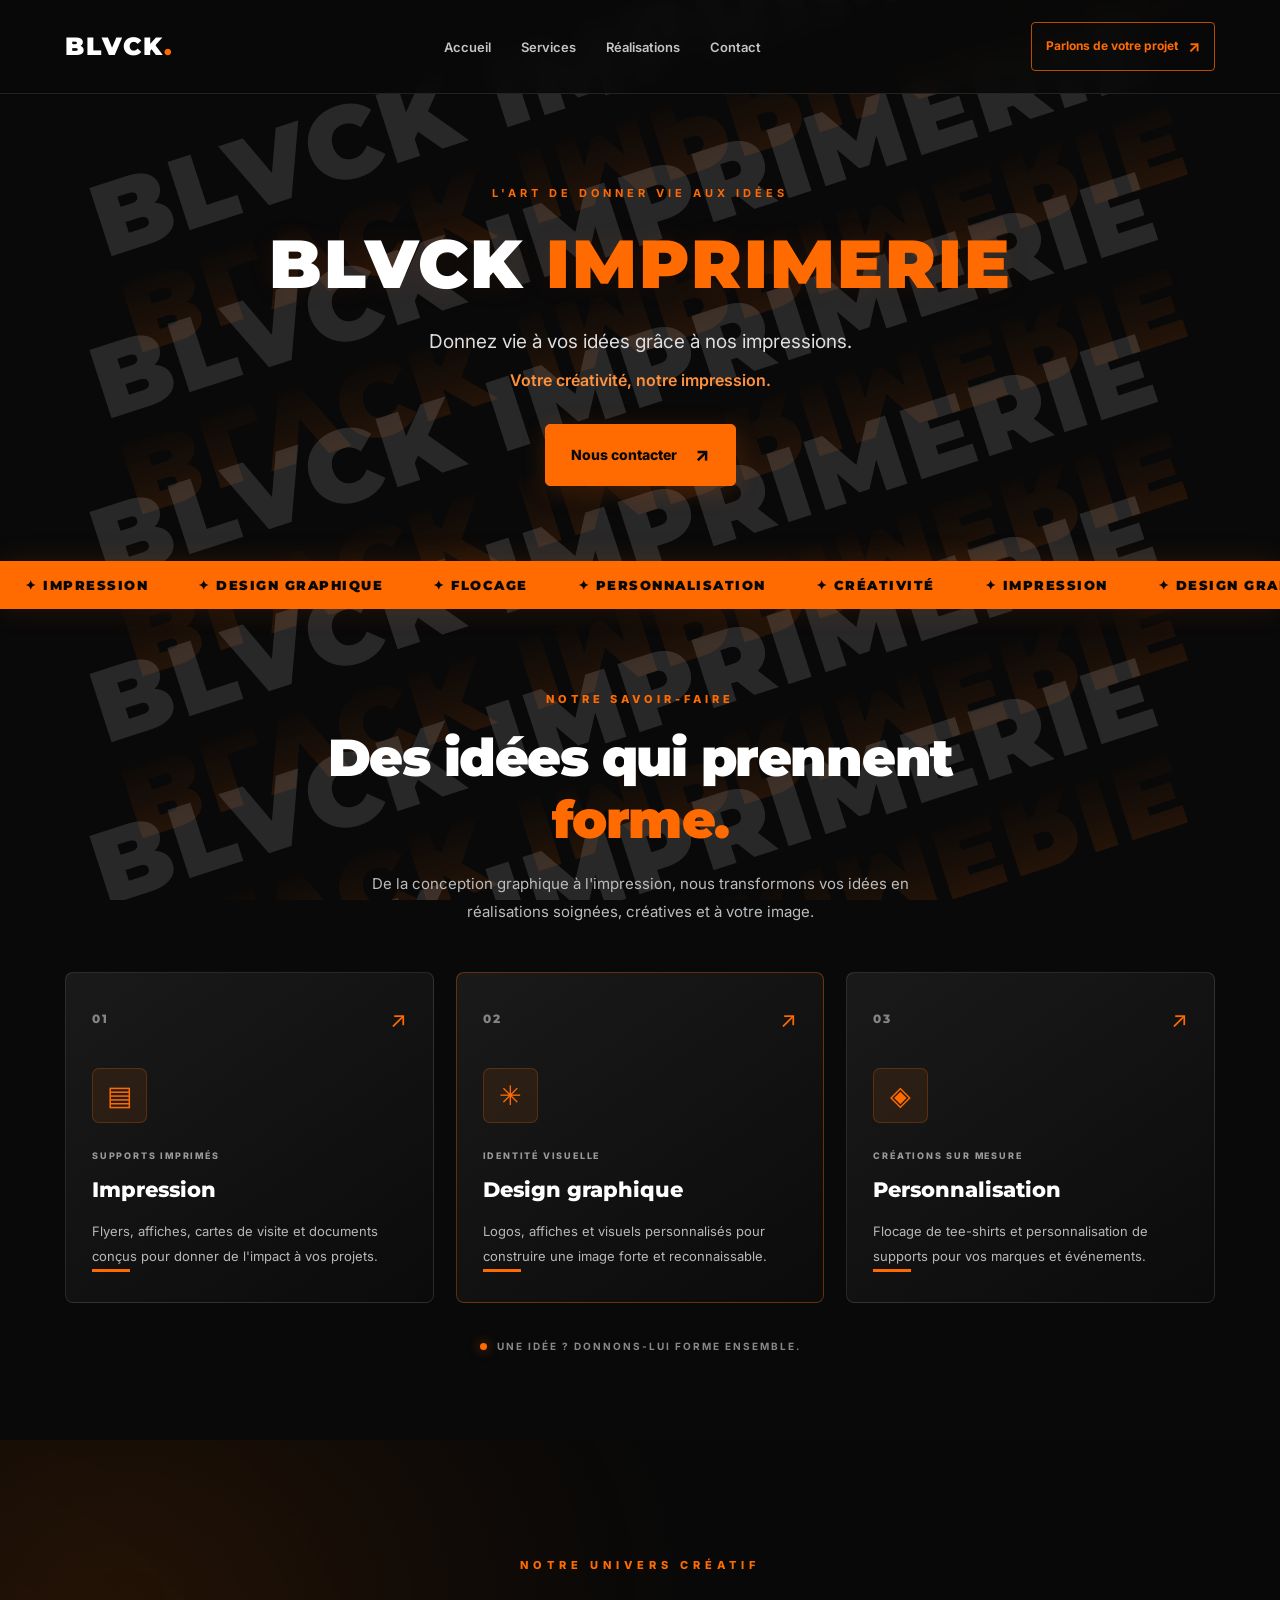
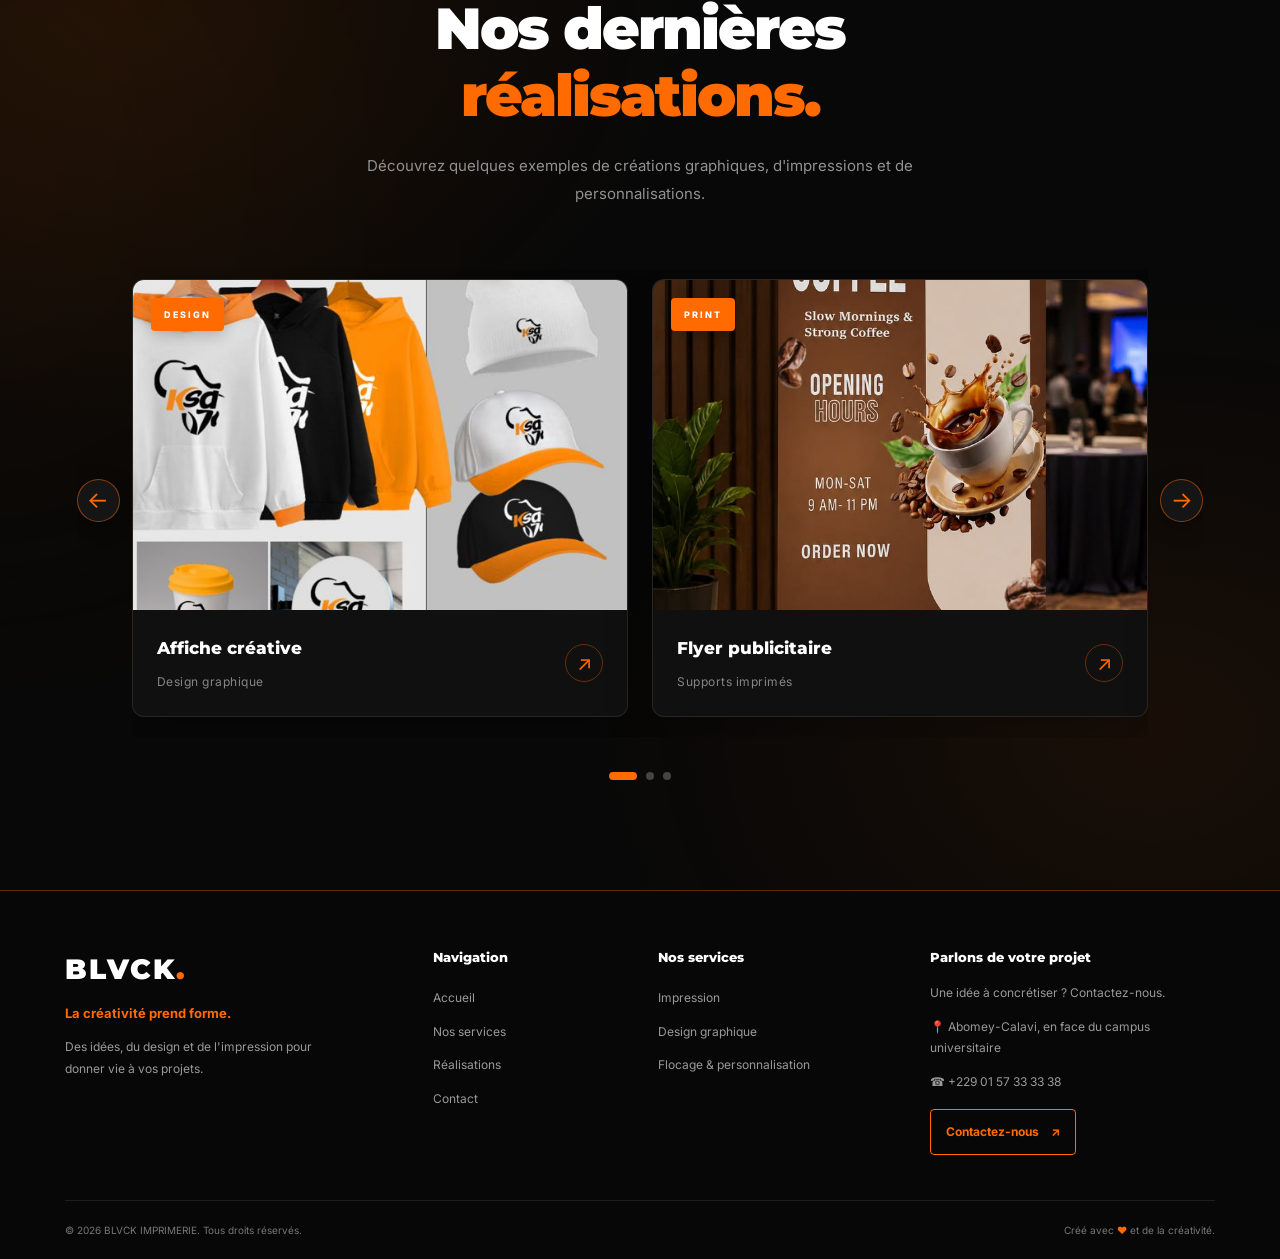
==== index.html @ 7698ab1a "Add files via upload" ====
<!DOCTYPE html>
<html lang="fr">

<head>
    <meta charset="UTF-8">
    <meta name="viewport" content="width=device-width, initial-scale=1.0">
     <meta name="description" content="Blvck Imprimerie au Bénin : services d'impression, design graphique, création de flyers, affiches, logos et flocage personnalisé. Donnez vie à vos idées.">
    <link rel="canonical" href="https://ton-domaine.com/">
     <meta name="keywords" content="imprimerie Abomey-Calavi, impression Bénin, design graphique, création flyer, affiche publicitaire, flocage tee-shirt, personnalisation, Blvck Imprimerie">
    <meta name="theme-color" content="#090909">
      <!-- OPEN GRAPH : APERÇU SUR LES RÉSEAUX SOCIAUX -->
<meta property="og:type" content="website">
<meta property="og:title" content="BLVCK IMPRIMERIE | Créativité & Impression">
<meta property="og:description" content="Impression, design graphique, flocage et personnalisation à Abomey-Calavi, en face du campus.">
<meta property="og:locale" content="fr_BJ">
<meta property="og:site_name" content="BLVCK IMPRIMERIE">
<meta property="og:image" content="https://ton-domaine.com/images/og-blvck.jpg">
          <!-- TWITTER / X CARD --> 
<meta name="twitter:card" content="summary_large_image">
<meta name="twitter:title" content="BLVCK IMPRIMERIE | Créativité & Impression">
<meta name="twitter:description" content="Impression, design graphique, flocage et personnalisation à Abomey-Calavi, au Bénin.">
<meta name="twitter:image" content="https://ton-domaine.com/images/og-blvck.png">
    <title>BLVCK Imprimerie | Impression & Design graphique à Abomey-Calavi</title>
<meta name="theme-color" content="#090909">

<!-- FAVICON BLVCK -->
<link rel="icon" type="image/svg+xml" href="images/favicon.svg">

<link rel="stylesheet" href="style.css">
    <link rel="stylesheet" href="style.css">
</head>

<body>

    <!-- FILIGRANE GLOBAL BLVCK -->
    <div class="watermark" aria-hidden="true">

        <div class="watermark-line ligne-1">
            <span>BLVCK IMPRIMERIE</span>
            <span class="reflection">BLVCK IMPRIMERIE</span>
        </div>

        <div class="watermark-line ligne-2">
            <span>BLVCK IMPRIMERIE</span>
            <span class="reflection">BLVCK IMPRIMERIE</span>
        </div>

        <div class="watermark-line ligne-3">
            <span>BLVCK IMPRIMERIE</span>
            <span class="reflection">BLVCK IMPRIMERIE</span>
        </div>

        <div class="watermark-line ligne-4">
            <span>BLVCK IMPRIMERIE</span>
            <span class="reflection">BLVCK IMPRIMERIE</span>
        </div>

        <div class="watermark-line ligne-5">
            <span>BLVCK IMPRIMERIE</span>
            <span class="reflection">BLVCK IMPRIMERIE</span>
        </div>

        <div class="watermark-line ligne-6">
            <span>BLVCK IMPRIMERIE</span>
            <span class="reflection">BLVCK IMPRIMERIE</span>
        </div>

    </div>

    <!-- CONTENU COMPLET DU SITE -->
    <div class="site-content">

        <!-- EN-TÊTE ET NAVIGATION -->
        <header class="site-header">

            <a href="#accueil" class="logo" aria-label="Blvck Imprimerie - Accueil">
                BLVCK<span>.</span>
            </a>

            <button
                class="menu-toggle"
                type="button"
                aria-label="Ouvrir le menu"
                aria-expanded="false"
                aria-controls="menu-principal"
            >
                <span></span>
                <span></span>
                <span></span>
            </button>

            <nav class="navigation" id="menu-principal" aria-label="Navigation principale">
                <a href="#accueil">Accueil</a>
                <a href="#services">Services</a>
                <a href="#realisations">Réalisations</a>
                <a href="#contact">Contact</a>
            </nav>

            <a href="#contact" class="header-contact">
                Parlons de votre projet <span aria-hidden="true">↗</span>
            </a>

        </header>

        <!-- CONTENU PRINCIPAL -->
        <main>

            <!-- SECTION ACCUEIL -->
            <section class="accueil" id="accueil">

                <p class="sur-titre">L'ART DE DONNER VIE AUX IDÉES</p>

                <h1>BLVCK <span>IMPRIMERIE</span></h1>

                <p class="description">
                    Donnez vie à vos idées grâce à nos impressions.
                </p>

                <p class="slogan">
                    Votre créativité, notre impression.
                </p>

                <a href="#contact" class="bouton-contact">
                    Nous contacter <span aria-hidden="true">↗</span>
                </a>

            </section>

            <!-- BANDEAU DÉFILANT -->
            <div class="bandeau" aria-label="Nos spécialités">

                <div class="bandeau-contenu" aria-hidden="true">

                    <span>✦ IMPRESSION</span>
                    <span>✦ DESIGN GRAPHIQUE</span>
                    <span>✦ FLOCAGE</span>
                    <span>✦ PERSONNALISATION</span>
                    <span>✦ CRÉATIVITÉ</span>

                    <span>✦ IMPRESSION</span>
                    <span>✦ DESIGN GRAPHIQUE</span>
                    <span>✦ FLOCAGE</span>
                    <span>✦ PERSONNALISATION</span>
                    <span>✦ CRÉATIVITÉ</span>

                </div>

            </div>

            <!-- SECTION NOS SERVICES -->
            <section class="services-pro" id="services">

                <div class="services-header">

                    <p class="services-label">NOTRE SAVOIR-FAIRE</p>

                    <h2>
                        Des idées qui prennent
                        <span>forme.</span>
                    </h2>

                    <p class="services-description">
                        De la conception graphique à l'impression,
                        nous transformons vos idées en réalisations
                        soignées, créatives et à votre image.
                    </p>

                </div>

                <div class="services-grid">

                    <!-- SERVICE 1 -->
                    <article class="service-card">

                        <div class="service-top">
                            <span class="service-number">01</span>
                            <span class="service-symbol" aria-hidden="true">↗</span>
                        </div>

                        <div class="service-icon" aria-hidden="true">▤</div>

                        <p class="service-category">SUPPORTS IMPRIMÉS</p>

                        <h3>Impression</h3>

                        <p class="service-text">
                            Flyers, affiches, cartes de visite et documents
                            conçus pour donner de l'impact à vos projets.
                        </p>

                        <span class="service-line" aria-hidden="true"></span>

                    </article>

                    <!-- SERVICE 2 -->
                    <article class="service-card service-featured">

                        <div class="service-top">
                            <span class="service-number">02</span>
                            <span class="service-symbol" aria-hidden="true">↗</span>
                        </div>

                        <div class="service-icon" aria-hidden="true">✳</div>

                        <p class="service-category">IDENTITÉ VISUELLE</p>

                        <h3>Design graphique</h3>

                        <p class="service-text">
                            Logos, affiches et visuels personnalisés pour
                            construire une image forte et reconnaissable.
                        </p>

                        <span class="service-line" aria-hidden="true"></span>

                    </article>

                    <!-- SERVICE 3 -->
                    <article class="service-card">

                        <div class="service-top">
                            <span class="service-number">03</span>
                            <span class="service-symbol" aria-hidden="true">↗</span>
                        </div>

                        <div class="service-icon" aria-hidden="true">◈</div>

                        <p class="service-category">CRÉATIONS SUR MESURE</p>

                        <h3>Personnalisation</h3>

                        <p class="service-text">
                            Flocage de tee-shirts et personnalisation
                            de supports pour vos marques et événements.
                        </p>

                        <span class="service-line" aria-hidden="true"></span>

                    </article>

                </div>

                <div class="services-footer">

                    <span class="footer-dot" aria-hidden="true"></span>

                    <p>UNE IDÉE ? DONNONS-LUI FORME ENSEMBLE.</p>

                </div>

            </section>

            <!-- SECTION NOS RÉALISATIONS -->
            <section class="realisations" id="realisations">

                <div class="realisations-header">

                    <p class="realisations-label">NOTRE UNIVERS CRÉATIF</p>

                    <h2>Nos dernières <span>réalisations.</span></h2>

                    <p class="realisations-description">
                        Découvrez quelques exemples de créations graphiques,
                        d'impressions et de personnalisations.
                    </p>

                </div>

                <div class="realisations-slider">

                    <button
                        class="slider-btn slider-prev"
                        type="button"
                        aria-label="Réalisation précédente"
                    >
                        ←
                    </button>

                    <div class="realisations-track">

                        <!-- RÉALISATION 1 -->
                        <article class="realisation-card">

                            <div class="realisation-visuel">

                                <span class="visuel-tag">DESIGN</span>

                                <img
                                    src="images/realisation-1.jpg"
                                    alt="Affiche créative réalisée par BLVCK"
                                    loading="lazy"
                                >

                            </div>

                            <div class="realisation-info">

                                <div>
                                    <h3>Affiche créative</h3>
                                    <p>Design graphique</p>
                                </div>

                                <span class="realisation-fleche" aria-hidden="true">↗</span>

                            </div>

                        </article>

                        <!-- RÉALISATION 2 -->
                        <article class="realisation-card">

                            <div class="realisation-visuel">

                                <span class="visuel-tag">PRINT</span>

                                <img
                                    src="images/realisation-2.jpg"
                                    alt="Flyer publicitaire réalisé par BLVCK"
                                    loading="lazy"
                                >

                            </div>

                            <div class="realisation-info">

                                <div>
                                    <h3>Flyer publicitaire</h3>
                                    <p>Supports imprimés</p>
                                </div>

                                <span class="realisation-fleche" aria-hidden="true">↗</span>

                            </div>

                        </article>

                        <!-- RÉALISATION 3 -->
                        <article class="realisation-card">

                            <div class="realisation-visuel">

                                <span class="visuel-tag">CUSTOM</span>

                                <img
                                    src="images/realisation-3.jpg"
                                    alt="Tee-shirt personnalisé par BLVCK"
                                    loading="lazy"
                                >

                            </div>

                            <div class="realisation-info">

                                <div>
                                    <h3>Tee-shirt personnalisé</h3>
                                    <p>Flocage &amp; personnalisation</p>
                                </div>

                                <span class="realisation-fleche" aria-hidden="true">↗</span>

                            </div>

                        </article>

                    </div>

                    <button
                        class="slider-btn slider-next"
                        type="button"
                        aria-label="Réalisation suivante"
                    >
                        →
                    </button>

                </div>

                <!-- INDICATEURS DU SLIDER -->
                <div class="slider-indicators" aria-label="Navigation du slider">

                    <button
                        class="slider-indicator actif"
                        type="button"
                        aria-label="Afficher la réalisation 1"
                        aria-current="true"
                    ></button>

                    <button
                        class="slider-indicator"
                        type="button"
                        aria-label="Afficher la réalisation 2"
                    ></button>

                    <button
                        class="slider-indicator"
                        type="button"
                        aria-label="Afficher la réalisation 3"
                    ></button>

                </div>

            </section>
            <!-- FIN SECTION NOS RÉALISATIONS -->

        </main>

        <!-- PIED DE PAGE -->
        <footer class="footer-pro">

            <div class="footer-main">

                <div class="footer-brand">

                    <a href="#accueil" class="footer-logo">
                        BLVCK<span>.</span>
                    </a>

                    <p class="footer-tagline">
                        La créativité prend forme.
                    </p>

                    <p class="footer-description">
                        Des idées, du design et de l'impression
                        pour donner vie à vos projets.
                    </p>

                </div>

                <div class="footer-column">

                    <h3>Navigation</h3>

                    <a href="#accueil">Accueil</a>
                    <a href="#services">Nos services</a>
                    <a href="#realisations">Réalisations</a>
                    <a href="#contact">Contact</a>

                </div>

                <div class="footer-column">

                    <h3>Nos services</h3>

                    <span>Impression</span>
                    <span>Design graphique</span>
                    <span>Flocage &amp; personnalisation</span>

                </div>

                <div class="footer-column footer-contact" id="contact">
                   
                    <h3>Parlons de votre projet</h3>

                    <p>
                        Une idée à concrétiser ? Contactez-nous.
                    </p>
                      <a
    href="https://www.google.com/maps/search/?api=1&query=Blvck+Imprimerie+Abomey-Calavi+en+face+du+campus"
    class="footer-address"
    target="_blank"
    rel="noopener noreferrer"
>
    <span aria-hidden="true">📍</span>
    Abomey-Calavi, en face du campus universitaire
    <span aria-hidden="true"></span>
</a>
              <a
    href="tel:+2290157333338"
    class="footer-address"
>
    <span aria-hidden="true">☎</span>
    +229 01 57 33 33 38
</a>
                    <a
                        href="https://wa.me/2290157333338?text=Bonjour%20Blvck%20Imprimerie%2C%20je%20souhaite%20avoir%20des%20informations%20sur%20vos%20services."
                        class="footer-cta"
                        target="_blank"
                        rel="noopener noreferrer"
                    >
                        Contactez-nous <span aria-hidden="true">↗</span>
                    </a>

                </div>

            </div>

            <div class="footer-bottom">

                <p>© 2026 BLVCK IMPRIMERIE. Tous droits réservés.</p>

                <p>
                    Créé avec <span aria-hidden="true">♥</span> et de la créativité.
                </p>

            </div>

        </footer>

    </div>
    <!-- FIN DU CONTENU DU SITE -->


    <!-- JAVASCRIPT -->
    <script>

        /* MENU HAMBURGER */

        const boutonMenu = document.querySelector('.menu-toggle');
        const menuNavigation = document.querySelector('.navigation');

        if (boutonMenu && menuNavigation) {

            boutonMenu.addEventListener('click', function () {

                const estOuvert = menuNavigation.classList.toggle('menu-ouvert');

                boutonMenu.classList.toggle('actif', estOuvert);

                boutonMenu.setAttribute(
                    'aria-expanded',
                    String(estOuvert)
                );

                boutonMenu.setAttribute(
                    'aria-label',
                    estOuvert ? 'Fermer le menu' : 'Ouvrir le menu'
                );

            });

            menuNavigation.querySelectorAll('a').forEach(function (lien) {

                lien.addEventListener('click', function () {

                    menuNavigation.classList.remove('menu-ouvert');

                    boutonMenu.classList.remove('actif');

                    boutonMenu.setAttribute('aria-expanded', 'false');

                    boutonMenu.setAttribute('aria-label', 'Ouvrir le menu');

                });

            });

        }


        
/* SLIDER DES RÉALISATIONS */

document.addEventListener('DOMContentLoaded', function () {

    const slider = document.querySelector('.realisations-track');
    const cartes = document.querySelectorAll('.realisation-card');
    const precedent = document.querySelector('.slider-prev');
    const suivant = document.querySelector('.slider-next');
    const indicateurs = document.querySelectorAll('.slider-indicator');

    if (!slider || cartes.length === 0) return;

    let indexActuel = 0;

    function afficherCarte(index) {

        indexActuel = (index + cartes.length) % cartes.length;

        // Défilement horizontal uniquement
        const position = cartes[indexActuel].offsetLeft - slider.offsetLeft;

        slider.scrollTo({
            left: position,
            behavior: 'smooth'
        });

        // Mise à jour des indicateurs
        indicateurs.forEach(function (indicateur, i) {

            const actif = i === indexActuel;

            indicateur.classList.toggle('actif', actif);

            if (actif) {
                indicateur.setAttribute('aria-current', 'true');
            } else {
                indicateur.removeAttribute('aria-current');
            }

        });

    }

    // Flèche suivante
    if (suivant) {
        suivant.addEventListener('click', function () {
            afficherCarte(indexActuel + 1);
        });
    }

    // Flèche précédente
    if (precedent) {
        precedent.addEventListener('click', function () {
            afficherCarte(indexActuel - 1);
        });
    }

    // Indicateurs
    indicateurs.forEach(function (indicateur, i) {

        indicateur.addEventListener('click', function () {
            afficherCarte(i);
        });

    });

});

    </script>

</body>
</html>
---- style.css ----
/* =====================================================
   BLVCK IMPRIMERIE
   Identité visuelle : Noir / Orange / Premium
===================================================== */

/* POLICES */
@import url('https://fonts.googleapis.com/css2?family=Inter:wght@400;500;600;700;800&family=Montserrat:wght@400;600;700;800;900&display=swap');


/* =====================================================
   1. RÉGLAGES GÉNÉRAUX
===================================================== */

:root {
    --noir: #090909;
    --noir-clair: #121212;
    --gris: #b8b8b8;
    --orange: #ff6b00;
    --orange-clair: #ff913d;
    --bordure: rgba(255, 255, 255, 0.10);
}

* {
    margin: 0;
    padding: 0;
    box-sizing: border-box;
}

html {
    scroll-behavior: smooth;
    scroll-padding-top: 30px;
}

body {
    position: relative;
    isolation: isolate;
    min-height: 100vh;
    overflow-x: hidden;

    background: var(--noir);
    color: #ffffff;

    font-family: 'Inter', Arial, sans-serif;
    line-height: 1.7;
}

a {
    color: inherit;
}

button {
    font: inherit;
}

img {
    max-width: 100%;
}


/* =====================================================
   2. FILIGRANE GLOBAL BLVCK
===================================================== */

.watermark {
    position: fixed;
    inset: 0;

    width: 100%;
    height: 100vh;

    overflow: hidden;
    pointer-events: none;
    z-index: 0;
}

/* Texte du filigrane */

.watermark-line {
    position: absolute;
    left: 50%;

    display: flex;
    flex-direction: column;
    align-items: center;

    width: max-content;

    font-family: 'Montserrat', Arial, sans-serif;
    font-size: clamp(48px, 8vw, 125px);
    font-weight: 900;
    line-height: 0.95;
    letter-spacing: 3px;
    white-space: nowrap;

    color: rgba(255, 255, 255, 0.13);

    transform: translateX(-50%) rotate(-18deg);
}

/* Position des lignes */

.ligne-1 { top: 0%; }
.ligne-2 { top: 18%; }
.ligne-3 { top: 36%; }
.ligne-4 { top: 54%; }
.ligne-5 { top: 72%; }
.ligne-6 { top: 90%; }

/* Reflet orange */

.watermark-line .reflection {
    display: block;
    margin-top: 5px;

    color: rgba(255, 107, 0, 0.18);

    transform: scaleY(-1);

    -webkit-mask-image: linear-gradient(
        to bottom,
        rgba(0, 0, 0, 0.7),
        transparent
    );

    mask-image: linear-gradient(
        to bottom,
        rgba(0, 0, 0, 0.7),
        transparent
    );

    text-shadow: none;
}

/* Tout le site reste devant le filigrane */

.site-content {
    position: relative;
    z-index: 1;
    width: 100%;
}


/* =====================================================
   3. EN-TÊTE ET NAVIGATION
===================================================== */

.site-header {
    position: relative;
    z-index: 10;

    display: flex;
    align-items: center;
    justify-content: space-between;
    gap: 25px;

    width: 100%;
    padding: 22px max(25px, calc((100% - 1150px) / 2));

    background: rgba(9, 9, 9, 0.88);
    border-bottom: 1px solid var(--bordure);

    backdrop-filter: blur(12px);
    -webkit-backdrop-filter: blur(12px);
}

/* Logo */

.logo {
    flex-shrink: 0;

    color: #ffffff;

    font-family: 'Montserrat', Arial, sans-serif;
    font-size: 25px;
    font-weight: 900;
    letter-spacing: 2px;

    text-decoration: none;
}

.logo span {
    color: var(--orange);
}

/* Liens de navigation */

.navigation {
    display: flex;
    align-items: center;
    justify-content: center;
    gap: 30px;
}

.navigation a {
    position: relative;

    color: #c5c5c5;

    font-size: 13px;
    font-weight: 600;
    text-decoration: none;

    transition: color 0.25s ease;
}

.navigation a::after {
    position: absolute;
    right: 0;
    bottom: -7px;
    left: 0;

    height: 2px;

    background: var(--orange);
    content: "";

    transform: scaleX(0);
    transform-origin: left;

    transition: transform 0.25s ease;
}

.navigation a:hover {
    color: #ffffff;
}

.navigation a:hover::after {
    transform: scaleX(1);
}

/* Bouton header */

.header-contact {
    display: inline-flex;
    align-items: center;
    gap: 10px;

    flex-shrink: 0;

    padding: 10px 14px;

    border: 1px solid rgba(255, 107, 0, 0.7);
    border-radius: 4px;

    color: var(--orange);

    font-size: 12px;
    font-weight: 700;
    text-decoration: none;

    transition:
        background 0.25s ease,
        color 0.25s ease;
}

.header-contact:hover {
    background: var(--orange);
    color: var(--noir);
}

.header-contact span {
    font-size: 16px;
}


/* =====================================================
   4. MENU HAMBURGER
===================================================== */

.menu-toggle {
    display: none;

    flex-direction: column;
    justify-content: center;
    align-items: center;
    gap: 5px;

    width: 42px;
    height: 42px;
    padding: 8px;

    background: transparent;
    border: 1px solid var(--bordure);
    border-radius: 5px;

    cursor: pointer;
}

.menu-toggle span {
    display: block;

    width: 21px;
    height: 2px;

    background: var(--orange);
    border-radius: 2px;

    transition:
        transform 0.25s ease,
        opacity 0.25s ease;
}

/* Animation des trois barres */

.menu-toggle.actif span:nth-child(1) {
    transform: translateY(7px) rotate(45deg);
}

.menu-toggle.actif span:nth-child(2) {
    opacity: 0;
}

.menu-toggle.actif span:nth-child(3) {
    transform: translateY(-7px) rotate(-45deg);
}


/* =====================================================
   5. SECTION ACCUEIL
===================================================== */

.accueil {
    width: min(100% - 40px, 1100px);

    margin: 0 auto;
    padding: 90px 20px 75px;

    text-align: center;
}

.sur-titre {
    margin-bottom: 20px;

    color: var(--orange);

    font-size: 11px;
    font-weight: 700;
    letter-spacing: 4px;
    text-transform: uppercase;
}

.accueil h1 {
    margin-bottom: 22px;

    font-family: 'Montserrat', Arial, sans-serif;
    font-size: clamp(32px, 6vw, 68px);
    font-weight: 900;
    letter-spacing: 2px;
    line-height: 1.2;

    text-shadow: 0 0 30px rgba(255, 107, 0, 0.08);
}

.accueil h1 span {
    color: var(--orange);
}

.description {
    margin-bottom: 8px;

    color: #dedede;
    font-size: clamp(15px, 2vw, 19px);
}

.slogan {
    margin-bottom: 30px;

    color: var(--orange-clair);
    font-size: 16px;
    font-weight: 600;
}


/* =====================================================
   6. BOUTON DE CONTACT
===================================================== */

.bouton-contact {
    display: inline-flex;
    align-items: center;
    justify-content: center;
    gap: 18px;

    padding: 14px 25px;

    background: var(--orange);
    color: var(--noir);

    border: 1px solid var(--orange);
    border-radius: 5px;

    font-size: 14px;
    font-weight: 800;
    text-decoration: none;

    box-shadow: 0 5px 25px rgba(255, 107, 0, 0.18);

    transition:
        background 0.3s ease,
        color 0.3s ease,
        transform 0.3s ease,
        box-shadow 0.3s ease;
}

.bouton-contact span {
    font-size: 19px;
}

.bouton-contact:hover {
    background: transparent;
    color: var(--orange);

    transform: translateY(-3px);

    box-shadow: 0 8px 30px rgba(255, 107, 0, 0.22);
}


/* =====================================================
   7. BANDEAU DÉFILANT
===================================================== */

.bandeau {
    width: 100%;
    overflow: hidden;

    margin: 0;
    padding: 13px 0;

    background: var(--orange);
    color: var(--noir);

    box-shadow: 0 0 30px rgba(255, 107, 0, 0.12);
}

.bandeau-contenu {
    display: flex;
    width: max-content;

    animation: defilement 25s linear infinite;
}

.bandeau-contenu span {
    flex-shrink: 0;

    padding: 0 25px;

    font-family: 'Montserrat', Arial, sans-serif;
    font-size: 13px;
    font-weight: 900;
    letter-spacing: 1.5px;
    white-space: nowrap;
}

@keyframes defilement {
    from {
        transform: translateX(0);
    }

    to {
        transform: translateX(-50%);
    }
}


/* =====================================================
   8. SECTION SERVICES
===================================================== */

.services-pro {
    width: min(100% - 40px, 1150px);

    margin: 0 auto;
    padding: 75px 0 85px;
}

.services-header {
    max-width: 700px;

    margin: 0 auto 45px;

    text-align: center;
}

.services-label {
    display: inline-block;

    margin-bottom: 18px;

    color: var(--orange);

    font-size: 11px;
    font-weight: 800;
    letter-spacing: 4px;
}

.services-header h2 {
    margin-bottom: 18px;

    font-family: 'Montserrat', Arial, sans-serif;
    font-size: clamp(30px, 5vw, 52px);
    font-weight: 900;
    line-height: 1.2;
    letter-spacing: -1.5px;
}

.services-header h2 span {
    color: var(--orange);
}

.services-description {
    max-width: 570px;

    margin: 0 auto;

    color: #bcbcbc;
    font-size: 15px;
    line-height: 1.9;
}

/* Grille des services */

.services-grid {
    display: grid;
    grid-template-columns: repeat(3, minmax(0, 1fr));
    gap: 22px;
}

/* Cartes */

.service-card {
    position: relative;

    display: flex;
    flex-direction: column;

    min-height: 330px;
    padding: 28px 26px 30px;

    overflow: hidden;

    background: linear-gradient(
        145deg,
        rgba(28, 28, 28, 0.92),
        rgba(12, 12, 12, 0.90)
    );

    border: 1px solid rgba(255, 255, 255, 0.11);
    border-radius: 8px;

    transition:
        transform 0.3s ease,
        border-color 0.3s ease,
        background 0.3s ease;
}

.service-card:hover {
    transform: translateY(-7px);

    border-color: rgba(255, 107, 0, 0.7);

    background: linear-gradient(
        145deg,
        rgba(37, 27, 20, 0.96),
        rgba(14, 14, 14, 0.94)
    );
}

.service-top {
    display: flex;
    justify-content: space-between;
    align-items: center;

    margin-bottom: 30px;
}

.service-number {
    color: #858585;

    font-family: 'Montserrat', Arial, sans-serif;
    font-size: 12px;
    font-weight: 800;
    letter-spacing: 2px;
}

.service-symbol {
    color: var(--orange);
    font-size: 22px;

    transition: transform 0.3s ease;
}

.service-card:hover .service-symbol {
    transform: translate(3px, -3px);
}

.service-icon {
    display: grid;
    place-items: center;

    width: 55px;
    height: 55px;

    margin-bottom: 25px;

    color: var(--orange);
    background: rgba(255, 107, 0, 0.09);

    border: 1px solid rgba(255, 107, 0, 0.23);
    border-radius: 7px;

    font-size: 27px;
}

.service-category {
    margin-bottom: 8px;

    color: #999999;

    font-size: 9px;
    font-weight: 800;
    letter-spacing: 1.8px;
}

.service-card h3 {
    margin-bottom: 12px;

    color: #ffffff;

    font-family: 'Montserrat', Arial, sans-serif;
    font-size: 21px;
    font-weight: 800;
}

.service-text {
    color: #b8b8b8;

    font-size: 13px;
    line-height: 1.9;
}

.service-line {
    width: 38px;
    height: 3px;

    margin-top: auto;

    background: var(--orange);

    transition: width 0.3s ease;
}

.service-card:hover .service-line {
    width: 75px;
}

.service-featured {
    border-color: rgba(255, 107, 0, 0.35);
}

/* Signature sous les services */

.services-footer {
    display: flex;
    justify-content: center;
    align-items: center;
    gap: 10px;

    margin-top: 35px;
}

.services-footer p {
    color: #888888;

    font-size: 10px;
    font-weight: 700;
    letter-spacing: 2px;
    text-align: center;
}

.footer-dot {
    width: 7px;
    height: 7px;
    flex-shrink: 0;

    background: var(--orange);
    border-radius: 50%;

    box-shadow: 0 0 12px rgba(255, 107, 0, 0.55);
}


/* =====================================================
   9. SECTION NOS RÉALISATIONS
===================================================== */

.realisations {
    position: relative;
    overflow: hidden;

    padding: 110px 6%;

    /* Fond légèrement transparent pour laisser apparaître
       le filigrane derrière la section */
    background:
        radial-gradient(
            ellipse at 10% 15%,
            rgba(255, 107, 0, 0.09),
            transparent 35%
        ),
        radial-gradient(
            ellipse at 90% 85%,
            rgba(255, 107, 0, 0.07),
            transparent 35%
        ),
        rgba(8, 8, 8, 0.78);
}

/* Lumière décorative */

.realisations::before {
    content: "";

    position: absolute;

    width: 350px;
    height: 350px;

    top: 15%;
    left: -220px;

    background: var(--orange);

    filter: blur(180px);
    opacity: 0.12;

    pointer-events: none;
}

/* En-tête */

.realisations-header {
    position: relative;
    z-index: 1;

    max-width: 750px;

    margin: 0 auto 60px;

    text-align: center;
}

.realisations-label {
    display: inline-block;

    margin-bottom: 22px;

    color: var(--orange);

    font-size: 11px;
    font-weight: 800;
    letter-spacing: 5px;
}

.realisations-header h2 {
    margin-bottom: 22px;

    font-family: 'Montserrat', Arial, sans-serif;
    font-size: clamp(35px, 5vw, 58px);
    font-weight: 900;
    letter-spacing: -2px;
    line-height: 1.15;
}

.realisations-header h2 span {
    color: var(--orange);
}

.realisations-description {
    max-width: 570px;

    margin: auto;

    color: #929292;

    font-size: 15px;
    line-height: 1.9;
}


/* =====================================================
   10. SLIDER DES RÉALISATIONS
===================================================== */

.realisations-slider {
    position: relative;
    z-index: 1;

    max-width: 1150px;

    margin: auto;
    padding: 0 55px;

    overflow: hidden;
}

.realisations-track {
    display: flex;
    gap: 24px;

    padding: 10px 0 20px;

    overflow-x: auto;

    scroll-behavior: smooth;
    scroll-snap-type: x mandatory;
    scrollbar-width: none;
}

.realisations-track::-webkit-scrollbar {
    display: none;
}

/* Cartes */

.realisation-card {
    flex: 0 0 calc(50% - 12px);
    min-width: 0;

    overflow: hidden;

    background: rgba(17, 17, 17, 0.96);

    border: 1px solid rgba(255, 255, 255, 0.09);
    border-radius: 12px;

    box-shadow: 0 15px 45px rgba(0, 0, 0, 0.25);

    scroll-snap-align: center;

    transition:
        transform 0.4s ease,
        border-color 0.4s ease,
        box-shadow 0.4s ease;
}

.realisation-card:hover {
    transform: translateY(-9px);

    border-color: rgba(255, 107, 0, 0.65);

    box-shadow: 0 20px 55px rgba(255, 107, 0, 0.08);
}

/* Zone des images */

.realisation-visuel {
    position: relative;

    height: 330px;
    min-height: 330px;

    overflow: hidden;

    background: #171717;
}

.realisation-visuel img {
    display: block;

    width: 100%;
    height: 100%;

    object-fit: cover;

    transition: transform 0.7s ease;
}

.realisation-card:hover .realisation-visuel img {
    transform: scale(1.07);
}

/* Étiquettes */

.visuel-tag {
    position: absolute;
    z-index: 2;

    top: 18px;
    left: 18px;

    padding: 9px 13px;

    color: #ffffff;
    background: var(--orange);

    border-radius: 4px;

    font-size: 9px;
    font-weight: 800;
    letter-spacing: 2px;

    box-shadow: 0 5px 15px rgba(0, 0, 0, 0.2);
}

/* Informations sous les images */

.realisation-info {
    display: flex;
    align-items: center;
    justify-content: space-between;

    min-height: 100px;
    padding: 24px;
}

.realisation-info h3 {
    margin-bottom: 9px;

    color: #ffffff;

    font-family: 'Montserrat', Arial, sans-serif;
    font-size: 17px;
    font-weight: 800;
}

.realisation-info p {
    color: #858585;

    font-size: 12px;
    letter-spacing: 0.5px;
}

.realisation-fleche {
    display: flex;
    align-items: center;
    justify-content: center;

    width: 38px;
    height: 38px;

    color: var(--orange);

    border: 1px solid rgba(255, 107, 0, 0.35);
    border-radius: 50%;

    font-size: 20px;

    transition: transform 0.3s ease;
}

.realisation-card:hover .realisation-fleche {
    transform: translate(5px, -5px);
}


/* =====================================================
   11. FLÈCHES ET INDICATEURS DU SLIDER
===================================================== */

.slider-btn {
    position: absolute;
    top: 45%;
    z-index: 5;

    display: flex;
    align-items: center;
    justify-content: center;

    width: 43px;
    height: 43px;

    color: var(--orange);
    background: #151515;

    border: 1px solid rgba(255, 107, 0, 0.5);
    border-radius: 50%;

    font-size: 23px;

    cursor: pointer;

    box-shadow: 0 5px 20px rgba(0, 0, 0, 0.4);

    transition:
        background 0.3s ease,
        color 0.3s ease,
        box-shadow 0.3s ease;
}

.slider-btn:hover {
    color: #ffffff;
    background: var(--orange);

    box-shadow: 0 0 20px rgba(255, 107, 0, 0.3);
}

.slider-prev {
    left: 0;
}

.slider-next {
    right: 0;
}

/* Indicateurs */

.slider-indicators {
    position: relative;
    z-index: 1;

    display: flex;
    justify-content: center;
    align-items: center;
    gap: 9px;

    margin-top: 35px;
}

.slider-indicator {
    width: 8px;
    height: 8px;
    padding: 0;

    background: #444444;

    border: none;
    border-radius: 20px;

    cursor: pointer;

    transition:
        width 0.3s ease,
        background 0.3s ease;
}

.slider-indicator.actif {
    width: 28px;
    background: var(--orange);
}


/* =====================================================
   12. PIED DE PAGE
===================================================== */

.footer-pro {
    position: relative;
    z-index: 1;

    padding: 55px max(20px, calc((100% - 1150px) / 2)) 20px;

    background: rgba(8, 8, 8, 0.90);

    border-top: 1px solid rgba(255, 107, 0, 0.35);
}

.footer-main {
    display: grid;
    grid-template-columns: 1.4fr 0.8fr 1fr 1.2fr;
    gap: 35px;

    padding-bottom: 45px;
}

/* Marque */

.footer-logo {
    color: #ffffff;

    font-family: 'Montserrat', Arial, sans-serif;
    font-size: 28px;
    font-weight: 900;
    letter-spacing: 2px;

    text-decoration: none;
}

.footer-logo span {
    color: var(--orange);
}

.footer-tagline {
    margin-top: 8px;

    color: var(--orange);

    font-size: 13px;
    font-weight: 700;
}

.footer-description {
    max-width: 260px;

    margin-top: 12px;

    color: #999999;

    font-size: 12px;
    line-height: 1.9;
}

/* Colonnes */

.footer-column {
    display: flex;
    flex-direction: column;
    align-items: flex-start;
    gap: 12px;
}

.footer-column h3 {
    margin-bottom: 7px;

    color: #ffffff;

    font-family: 'Montserrat', Arial, sans-serif;
    font-size: 13px;
    font-weight: 800;
}

.footer-column a,
.footer-column > span,
.footer-column p {
    color: #999999;

    font-size: 12px;
    line-height: 1.8;
}

.footer-column a {
    text-decoration: none;

    transition: color 0.25s ease;
}

.footer-column a:hover {
    color: var(--orange);
}

.footer-column p {
    margin-top: -5px;
}

/* Bouton du footer */

.footer-cta {
    display: inline-flex;
    align-items: center;
    gap: 12px;

    margin-top: 5px;
    padding: 11px 15px;

    border: 1px solid var(--orange);
    border-radius: 4px;

    color: var(--orange) !important;

    font-weight: 700;
    text-decoration: none;
}

.footer-cta:hover {
    background: var(--orange);
    color: #090909 !important;
}

/* Dernière ligne */

.footer-bottom {
    display: flex;
    justify-content: space-between;
    align-items: center;
    gap: 15px;

    padding-top: 20px;

    border-top: 1px solid rgba(255, 255, 255, 0.09);
}

.footer-bottom p {
    color: #777777;

    font-size: 10px;
    line-height: 1.8;
}

.footer-bottom span {
    color: var(--orange);
}


/* =====================================================
   13. RESPONSIVE : TABLETTES
===================================================== */

@media (max-width: 1000px) {

    .site-header {
        gap: 18px;
    }

    .navigation {
        gap: 20px;
    }

    .footer-main {
        grid-template-columns: repeat(2, minmax(0, 1fr));
        gap: 35px 25px;
    }

    .realisation-card {
        flex-basis: 80%;
    }

}


/* =====================================================
   14. RESPONSIVE : MENU MOBILE
===================================================== */

@media (max-width: 750px) {

    .site-header {
        flex-wrap: wrap;
        justify-content: space-between;

        padding: 18px 22px;
    }

    .logo {
        font-size: 23px;
    }

    .menu-toggle {
        display: flex;
        order: 3;
        margin-left: auto;
    }

    .header-contact {
        order: 2;
    }

    .navigation {
        display: none;

        order: 4;

        flex-direction: column;
        align-items: stretch;
        gap: 0;

        width: 100%;

        padding: 10px 0 5px;

        border-top: 1px solid var(--bordure);
    }

    .navigation.menu-ouvert {
        display: flex;
    }

    .navigation a {
        display: block;

        padding: 12px 5px;

        border-bottom: 1px solid rgba(255, 255, 255, 0.06);
    }

    .navigation a::after {
        display: none;
    }

    /* Services */

    .services-pro {
        padding: 55px 0 60px;
    }

    .services-header {
        margin-bottom: 30px;
    }

    .services-label {
        letter-spacing: 2px;
    }

    .services-description {
        font-size: 14px;
    }

    .services-grid {
        grid-template-columns: 1fr;
        gap: 15px;
    }

    .service-card {
        min-height: 290px;
        padding: 24px;
    }

    /* Réalisations */

    .realisations {
        padding: 85px 4%;
    }

    .realisations-header {
        margin-bottom: 40px;
    }

    .realisations-header h2 {
        letter-spacing: -1px;
    }

    .realisations-slider {
        padding: 0 35px;
    }

    .realisation-card {
        flex-basis: 100%;
    }

    .realisation-visuel {
        height: 280px;
        min-height: 280px;
    }

    .realisation-info {
        padding: 20px;
    }

    .slider-btn {
        width: 32px;
        height: 32px;
        font-size: 18px;
    }

    /* Filigrane */

    .watermark-line {
        font-size: 45px;
        letter-spacing: 1px;
    }

}


/* =====================================================
   15. RESPONSIVE : PETITS TÉLÉPHONES
===================================================== */

@media (max-width: 500px) {

    .site-header {
        gap: 12px;
        padding: 16px 18px;
    }

    .logo {
        font-size: 21px;
    }

    .header-contact {
        padding: 9px 10px;
        font-size: 11px;
    }

    .accueil {
        padding: 65px 10px 55px;
    }

    .sur-titre {
        font-size: 9px;
        letter-spacing: 2px;
    }

    .accueil h1 {
        letter-spacing: 0;
    }

    .footer-pro {
        padding: 40px 22px 20px;
    }

    .footer-main {
        grid-template-columns: 1fr;
        gap: 30px;
        padding-bottom: 30px;
    }

    .footer-bottom {
        flex-direction: column;
        align-items: flex-start;
        gap: 5px;
    }

}


/* =====================================================
   16. ACCESSIBILITÉ ET CONFORT
===================================================== */

a:focus-visible,
button:focus-visible {
    outline: 2px solid var(--orange-clair);
    outline-offset: 5px;
}

@media (prefers-reduced-motion: reduce) {

    html {
        scroll-behavior: auto;
    }

    *,
    *::before,
    *::after {
        animation-duration: 0.01ms !important;
        animation-iteration-count: 1 !important;
        transition-duration: 0.01ms !important;
        scroll-behavior: auto !important;
    }

}

/* ==============================
   PAGE 404 - BLVCK IMPRIMERIE
================================= */

.error-page {
    min-height: 100vh;
    display: flex;
    align-items: center;
    justify-content: center;
    padding: 30px 20px;
    background: #090909;
    color: #ffffff;
    text-align: center;
}

.error-content {
    max-width: 650px;
}

.error-label {
    color: #ff6b00;
    font-family: 'Montserrat', sans-serif;
    font-size: 14px;
    font-weight: 800;
    letter-spacing: 5px;
    margin-bottom: 15px;
}

.error-content h1 {
    font-family: 'Montserrat', sans-serif;
    font-size: clamp(100px, 25vw, 220px);
    font-weight: 900;
    line-height: 1;
    color: #ff6b00;
    margin: 0;
}

.error-content h2 {
    font-size: clamp(22px, 4vw, 32px);
    margin: 20px 0;
}

.error-content > p:not(.error-label) {
    color: #aaaaaa;
    font-size: 15px;
    line-height: 1.8;
    margin-bottom: 35px;
}

.error-button {
    display: inline-block;
    padding: 15px 28px;
    background: #ff6b00;
    color: #090909;
    text-decoration: none;
    font-weight: 800;
    border-radius: 5px;
    transition: 0.3s ease;
}

.error-button:hover {
    background: #ff913d;
    transform: translateY(-4px);
}
---- style.css ----
/* =====================================================
   BLVCK IMPRIMERIE
   Identité visuelle : Noir / Orange / Premium
===================================================== */

/* POLICES */
@import url('https://fonts.googleapis.com/css2?family=Inter:wght@400;500;600;700;800&family=Montserrat:wght@400;600;700;800;900&display=swap');


/* =====================================================
   1. RÉGLAGES GÉNÉRAUX
===================================================== */

:root {
    --noir: #090909;
    --noir-clair: #121212;
    --gris: #b8b8b8;
    --orange: #ff6b00;
    --orange-clair: #ff913d;
    --bordure: rgba(255, 255, 255, 0.10);
}

* {
    margin: 0;
    padding: 0;
    box-sizing: border-box;
}

html {
    scroll-behavior: smooth;
    scroll-padding-top: 30px;
}

body {
    position: relative;
    isolation: isolate;
    min-height: 100vh;
    overflow-x: hidden;

    background: var(--noir);
    color: #ffffff;

    font-family: 'Inter', Arial, sans-serif;
    line-height: 1.7;
}

a {
    color: inherit;
}

button {
    font: inherit;
}

img {
    max-width: 100%;
}


/* =====================================================
   2. FILIGRANE GLOBAL BLVCK
===================================================== */

.watermark {
    position: fixed;
    inset: 0;

    width: 100%;
    height: 100vh;

    overflow: hidden;
    pointer-events: none;
    z-index: 0;
}

/* Texte du filigrane */

.watermark-line {
    position: absolute;
    left: 50%;

    display: flex;
    flex-direction: column;
    align-items: center;

    width: max-content;

    font-family: 'Montserrat', Arial, sans-serif;
    font-size: clamp(48px, 8vw, 125px);
    font-weight: 900;
    line-height: 0.95;
    letter-spacing: 3px;
    white-space: nowrap;

    color: rgba(255, 255, 255, 0.13);

    transform: translateX(-50%) rotate(-18deg);
}

/* Position des lignes */

.ligne-1 { top: 0%; }
.ligne-2 { top: 18%; }
.ligne-3 { top: 36%; }
.ligne-4 { top: 54%; }
.ligne-5 { top: 72%; }
.ligne-6 { top: 90%; }

/* Reflet orange */

.watermark-line .reflection {
    display: block;
    margin-top: 5px;

    color: rgba(255, 107, 0, 0.18);

    transform: scaleY(-1);

    -webkit-mask-image: linear-gradient(
        to bottom,
        rgba(0, 0, 0, 0.7),
        transparent
    );

    mask-image: linear-gradient(
        to bottom,
        rgba(0, 0, 0, 0.7),
        transparent
    );

    text-shadow: none;
}

/* Tout le site reste devant le filigrane */

.site-content {
    position: relative;
    z-index: 1;
    width: 100%;
}


/* =====================================================
   3. EN-TÊTE ET NAVIGATION
===================================================== */

.site-header {
    position: relative;
    z-index: 10;

    display: flex;
    align-items: center;
    justify-content: space-between;
    gap: 25px;

    width: 100%;
    padding: 22px max(25px, calc((100% - 1150px) / 2));

    background: rgba(9, 9, 9, 0.88);
    border-bottom: 1px solid var(--bordure);

    backdrop-filter: blur(12px);
    -webkit-backdrop-filter: blur(12px);
}

/* Logo */

.logo {
    flex-shrink: 0;

    color: #ffffff;

    font-family: 'Montserrat', Arial, sans-serif;
    font-size: 25px;
    font-weight: 900;
    letter-spacing: 2px;

    text-decoration: none;
}

.logo span {
    color: var(--orange);
}

/* Liens de navigation */

.navigation {
    display: flex;
    align-items: center;
    justify-content: center;
    gap: 30px;
}

.navigation a {
    position: relative;

    color: #c5c5c5;

    font-size: 13px;
    font-weight: 600;
    text-decoration: none;

    transition: color 0.25s ease;
}

.navigation a::after {
    position: absolute;
    right: 0;
    bottom: -7px;
    left: 0;

    height: 2px;

    background: var(--orange);
    content: "";

    transform: scaleX(0);
    transform-origin: left;

    transition: transform 0.25s ease;
}

.navigation a:hover {
    color: #ffffff;
}

.navigation a:hover::after {
    transform: scaleX(1);
}

/* Bouton header */

.header-contact {
    display: inline-flex;
    align-items: center;
    gap: 10px;

    flex-shrink: 0;

    padding: 10px 14px;

    border: 1px solid rgba(255, 107, 0, 0.7);
    border-radius: 4px;

    color: var(--orange);

    font-size: 12px;
    font-weight: 700;
    text-decoration: none;

    transition:
        background 0.25s ease,
        color 0.25s ease;
}

.header-contact:hover {
    background: var(--orange);
    color: var(--noir);
}

.header-contact span {
    font-size: 16px;
}


/* =====================================================
   4. MENU HAMBURGER
===================================================== */

.menu-toggle {
    display: none;

    flex-direction: column;
    justify-content: center;
    align-items: center;
    gap: 5px;

    width: 42px;
    height: 42px;
    padding: 8px;

    background: transparent;
    border: 1px solid var(--bordure);
    border-radius: 5px;

    cursor: pointer;
}

.menu-toggle span {
    display: block;

    width: 21px;
    height: 2px;

    background: var(--orange);
    border-radius: 2px;

    transition:
        transform 0.25s ease,
        opacity 0.25s ease;
}

/* Animation des trois barres */

.menu-toggle.actif span:nth-child(1) {
    transform: translateY(7px) rotate(45deg);
}

.menu-toggle.actif span:nth-child(2) {
    opacity: 0;
}

.menu-toggle.actif span:nth-child(3) {
    transform: translateY(-7px) rotate(-45deg);
}


/* =====================================================
   5. SECTION ACCUEIL
===================================================== */

.accueil {
    width: min(100% - 40px, 1100px);

    margin: 0 auto;
    padding: 90px 20px 75px;

    text-align: center;
}

.sur-titre {
    margin-bottom: 20px;

    color: var(--orange);

    font-size: 11px;
    font-weight: 700;
    letter-spacing: 4px;
    text-transform: uppercase;
}

.accueil h1 {
    margin-bottom: 22px;

    font-family: 'Montserrat', Arial, sans-serif;
    font-size: clamp(32px, 6vw, 68px);
    font-weight: 900;
    letter-spacing: 2px;
    line-height: 1.2;

    text-shadow: 0 0 30px rgba(255, 107, 0, 0.08);
}

.accueil h1 span {
    color: var(--orange);
}

.description {
    margin-bottom: 8px;

    color: #dedede;
    font-size: clamp(15px, 2vw, 19px);
}

.slogan {
    margin-bottom: 30px;

    color: var(--orange-clair);
    font-size: 16px;
    font-weight: 600;
}


/* =====================================================
   6. BOUTON DE CONTACT
===================================================== */

.bouton-contact {
    display: inline-flex;
    align-items: center;
    justify-content: center;
    gap: 18px;

    padding: 14px 25px;

    background: var(--orange);
    color: var(--noir);

    border: 1px solid var(--orange);
    border-radius: 5px;

    font-size: 14px;
    font-weight: 800;
    text-decoration: none;

    box-shadow: 0 5px 25px rgba(255, 107, 0, 0.18);

    transition:
        background 0.3s ease,
        color 0.3s ease,
        transform 0.3s ease,
        box-shadow 0.3s ease;
}

.bouton-contact span {
    font-size: 19px;
}

.bouton-contact:hover {
    background: transparent;
    color: var(--orange);

    transform: translateY(-3px);

    box-shadow: 0 8px 30px rgba(255, 107, 0, 0.22);
}


/* =====================================================
   7. BANDEAU DÉFILANT
===================================================== */

.bandeau {
    width: 100%;
    overflow: hidden;

    margin: 0;
    padding: 13px 0;

    background: var(--orange);
    color: var(--noir);

    box-shadow: 0 0 30px rgba(255, 107, 0, 0.12);
}

.bandeau-contenu {
    display: flex;
    width: max-content;

    animation: defilement 25s linear infinite;
}

.bandeau-contenu span {
    flex-shrink: 0;

    padding: 0 25px;

    font-family: 'Montserrat', Arial, sans-serif;
    font-size: 13px;
    font-weight: 900;
    letter-spacing: 1.5px;
    white-space: nowrap;
}

@keyframes defilement {
    from {
        transform: translateX(0);
    }

    to {
        transform: translateX(-50%);
    }
}


/* =====================================================
   8. SECTION SERVICES
===================================================== */

.services-pro {
    width: min(100% - 40px, 1150px);

    margin: 0 auto;
    padding: 75px 0 85px;
}

.services-header {
    max-width: 700px;

    margin: 0 auto 45px;

    text-align: center;
}

.services-label {
    display: inline-block;

    margin-bottom: 18px;

    color: var(--orange);

    font-size: 11px;
    font-weight: 800;
    letter-spacing: 4px;
}

.services-header h2 {
    margin-bottom: 18px;

    font-family: 'Montserrat', Arial, sans-serif;
    font-size: clamp(30px, 5vw, 52px);
    font-weight: 900;
    line-height: 1.2;
    letter-spacing: -1.5px;
}

.services-header h2 span {
    color: var(--orange);
}

.services-description {
    max-width: 570px;

    margin: 0 auto;

    color: #bcbcbc;
    font-size: 15px;
    line-height: 1.9;
}

/* Grille des services */

.services-grid {
    display: grid;
    grid-template-columns: repeat(3, minmax(0, 1fr));
    gap: 22px;
}

/* Cartes */

.service-card {
    position: relative;

    display: flex;
    flex-direction: column;

    min-height: 330px;
    padding: 28px 26px 30px;

    overflow: hidden;

    background: linear-gradient(
        145deg,
        rgba(28, 28, 28, 0.92),
        rgba(12, 12, 12, 0.90)
    );

    border: 1px solid rgba(255, 255, 255, 0.11);
    border-radius: 8px;

    transition:
        transform 0.3s ease,
        border-color 0.3s ease,
        background 0.3s ease;
}

.service-card:hover {
    transform: translateY(-7px);

    border-color: rgba(255, 107, 0, 0.7);

    background: linear-gradient(
        145deg,
        rgba(37, 27, 20, 0.96),
        rgba(14, 14, 14, 0.94)
    );
}

.service-top {
    display: flex;
    justify-content: space-between;
    align-items: center;

    margin-bottom: 30px;
}

.service-number {
    color: #858585;

    font-family: 'Montserrat', Arial, sans-serif;
    font-size: 12px;
    font-weight: 800;
    letter-spacing: 2px;
}

.service-symbol {
    color: var(--orange);
    font-size: 22px;

    transition: transform 0.3s ease;
}

.service-card:hover .service-symbol {
    transform: translate(3px, -3px);
}

.service-icon {
    display: grid;
    place-items: center;

    width: 55px;
    height: 55px;

    margin-bottom: 25px;

    color: var(--orange);
    background: rgba(255, 107, 0, 0.09);

    border: 1px solid rgba(255, 107, 0, 0.23);
    border-radius: 7px;

    font-size: 27px;
}

.service-category {
    margin-bottom: 8px;

    color: #999999;

    font-size: 9px;
    font-weight: 800;
    letter-spacing: 1.8px;
}

.service-card h3 {
    margin-bottom: 12px;

    color: #ffffff;

    font-family: 'Montserrat', Arial, sans-serif;
    font-size: 21px;
    font-weight: 800;
}

.service-text {
    color: #b8b8b8;

    font-size: 13px;
    line-height: 1.9;
}

.service-line {
    width: 38px;
    height: 3px;

    margin-top: auto;

    background: var(--orange);

    transition: width 0.3s ease;
}

.service-card:hover .service-line {
    width: 75px;
}

.service-featured {
    border-color: rgba(255, 107, 0, 0.35);
}

/* Signature sous les services */

.services-footer {
    display: flex;
    justify-content: center;
    align-items: center;
    gap: 10px;

    margin-top: 35px;
}

.services-footer p {
    color: #888888;

    font-size: 10px;
    font-weight: 700;
    letter-spacing: 2px;
    text-align: center;
}

.footer-dot {
    width: 7px;
    height: 7px;
    flex-shrink: 0;

    background: var(--orange);
    border-radius: 50%;

    box-shadow: 0 0 12px rgba(255, 107, 0, 0.55);
}


/* =====================================================
   9. SECTION NOS RÉALISATIONS
===================================================== */

.realisations {
    position: relative;
    overflow: hidden;

    padding: 110px 6%;

    /* Fond légèrement transparent pour laisser apparaître
       le filigrane derrière la section */
    background:
        radial-gradient(
            ellipse at 10% 15%,
            rgba(255, 107, 0, 0.09),
            transparent 35%
        ),
        radial-gradient(
            ellipse at 90% 85%,
            rgba(255, 107, 0, 0.07),
            transparent 35%
        ),
        rgba(8, 8, 8, 0.78);
}

/* Lumière décorative */

.realisations::before {
    content: "";

    position: absolute;

    width: 350px;
    height: 350px;

    top: 15%;
    left: -220px;

    background: var(--orange);

    filter: blur(180px);
    opacity: 0.12;

    pointer-events: none;
}

/* En-tête */

.realisations-header {
    position: relative;
    z-index: 1;

    max-width: 750px;

    margin: 0 auto 60px;

    text-align: center;
}

.realisations-label {
    display: inline-block;

    margin-bottom: 22px;

    color: var(--orange);

    font-size: 11px;
    font-weight: 800;
    letter-spacing: 5px;
}

.realisations-header h2 {
    margin-bottom: 22px;

    font-family: 'Montserrat', Arial, sans-serif;
    font-size: clamp(35px, 5vw, 58px);
    font-weight: 900;
    letter-spacing: -2px;
    line-height: 1.15;
}

.realisations-header h2 span {
    color: var(--orange);
}

.realisations-description {
    max-width: 570px;

    margin: auto;

    color: #929292;

    font-size: 15px;
    line-height: 1.9;
}


/* =====================================================
   10. SLIDER DES RÉALISATIONS
===================================================== */

.realisations-slider {
    position: relative;
    z-index: 1;

    max-width: 1150px;

    margin: auto;
    padding: 0 55px;

    overflow: hidden;
}

.realisations-track {
    display: flex;
    gap: 24px;

    padding: 10px 0 20px;

    overflow-x: auto;

    scroll-behavior: smooth;
    scroll-snap-type: x mandatory;
    scrollbar-width: none;
}

.realisations-track::-webkit-scrollbar {
    display: none;
}

/* Cartes */

.realisation-card {
    flex: 0 0 calc(50% - 12px);
    min-width: 0;

    overflow: hidden;

    background: rgba(17, 17, 17, 0.96);

    border: 1px solid rgba(255, 255, 255, 0.09);
    border-radius: 12px;

    box-shadow: 0 15px 45px rgba(0, 0, 0, 0.25);

    scroll-snap-align: center;

    transition:
        transform 0.4s ease,
        border-color 0.4s ease,
        box-shadow 0.4s ease;
}

.realisation-card:hover {
    transform: translateY(-9px);

    border-color: rgba(255, 107, 0, 0.65);

    box-shadow: 0 20px 55px rgba(255, 107, 0, 0.08);
}

/* Zone des images */

.realisation-visuel {
    position: relative;

    height: 330px;
    min-height: 330px;

    overflow: hidden;

    background: #171717;
}

.realisation-visuel img {
    display: block;

    width: 100%;
    height: 100%;

    object-fit: cover;

    transition: transform 0.7s ease;
}

.realisation-card:hover .realisation-visuel img {
    transform: scale(1.07);
}

/* Étiquettes */

.visuel-tag {
    position: absolute;
    z-index: 2;

    top: 18px;
    left: 18px;

    padding: 9px 13px;

    color: #ffffff;
    background: var(--orange);

    border-radius: 4px;

    font-size: 9px;
    font-weight: 800;
    letter-spacing: 2px;

    box-shadow: 0 5px 15px rgba(0, 0, 0, 0.2);
}

/* Informations sous les images */

.realisation-info {
    display: flex;
    align-items: center;
    justify-content: space-between;

    min-height: 100px;
    padding: 24px;
}

.realisation-info h3 {
    margin-bottom: 9px;

    color: #ffffff;

    font-family: 'Montserrat', Arial, sans-serif;
    font-size: 17px;
    font-weight: 800;
}

.realisation-info p {
    color: #858585;

    font-size: 12px;
    letter-spacing: 0.5px;
}

.realisation-fleche {
    display: flex;
    align-items: center;
    justify-content: center;

    width: 38px;
    height: 38px;

    color: var(--orange);

    border: 1px solid rgba(255, 107, 0, 0.35);
    border-radius: 50%;

    font-size: 20px;

    transition: transform 0.3s ease;
}

.realisation-card:hover .realisation-fleche {
    transform: translate(5px, -5px);
}


/* =====================================================
   11. FLÈCHES ET INDICATEURS DU SLIDER
===================================================== */

.slider-btn {
    position: absolute;
    top: 45%;
    z-index: 5;

    display: flex;
    align-items: center;
    justify-content: center;

    width: 43px;
    height: 43px;

    color: var(--orange);
    background: #151515;

    border: 1px solid rgba(255, 107, 0, 0.5);
    border-radius: 50%;

    font-size: 23px;

    cursor: pointer;

    box-shadow: 0 5px 20px rgba(0, 0, 0, 0.4);

    transition:
        background 0.3s ease,
        color 0.3s ease,
        box-shadow 0.3s ease;
}

.slider-btn:hover {
    color: #ffffff;
    background: var(--orange);

    box-shadow: 0 0 20px rgba(255, 107, 0, 0.3);
}

.slider-prev {
    left: 0;
}

.slider-next {
    right: 0;
}

/* Indicateurs */

.slider-indicators {
    position: relative;
    z-index: 1;

    display: flex;
    justify-content: center;
    align-items: center;
    gap: 9px;

    margin-top: 35px;
}

.slider-indicator {
    width: 8px;
    height: 8px;
    padding: 0;

    background: #444444;

    border: none;
    border-radius: 20px;

    cursor: pointer;

    transition:
        width 0.3s ease,
        background 0.3s ease;
}

.slider-indicator.actif {
    width: 28px;
    background: var(--orange);
}


/* =====================================================
   12. PIED DE PAGE
===================================================== */

.footer-pro {
    position: relative;
    z-index: 1;

    padding: 55px max(20px, calc((100% - 1150px) / 2)) 20px;

    background: rgba(8, 8, 8, 0.90);

    border-top: 1px solid rgba(255, 107, 0, 0.35);
}

.footer-main {
    display: grid;
    grid-template-columns: 1.4fr 0.8fr 1fr 1.2fr;
    gap: 35px;

    padding-bottom: 45px;
}

/* Marque */

.footer-logo {
    color: #ffffff;

    font-family: 'Montserrat', Arial, sans-serif;
    font-size: 28px;
    font-weight: 900;
    letter-spacing: 2px;

    text-decoration: none;
}

.footer-logo span {
    color: var(--orange);
}

.footer-tagline {
    margin-top: 8px;

    color: var(--orange);

    font-size: 13px;
    font-weight: 700;
}

.footer-description {
    max-width: 260px;

    margin-top: 12px;

    color: #999999;

    font-size: 12px;
    line-height: 1.9;
}

/* Colonnes */

.footer-column {
    display: flex;
    flex-direction: column;
    align-items: flex-start;
    gap: 12px;
}

.footer-column h3 {
    margin-bottom: 7px;

    color: #ffffff;

    font-family: 'Montserrat', Arial, sans-serif;
    font-size: 13px;
    font-weight: 800;
}

.footer-column a,
.footer-column > span,
.footer-column p {
    color: #999999;

    font-size: 12px;
    line-height: 1.8;
}

.footer-column a {
    text-decoration: none;

    transition: color 0.25s ease;
}

.footer-column a:hover {
    color: var(--orange);
}

.footer-column p {
    margin-top: -5px;
}

/* Bouton du footer */

.footer-cta {
    display: inline-flex;
    align-items: center;
    gap: 12px;

    margin-top: 5px;
    padding: 11px 15px;

    border: 1px solid var(--orange);
    border-radius: 4px;

    color: var(--orange) !important;

    font-weight: 700;
    text-decoration: none;
}

.footer-cta:hover {
    background: var(--orange);
    color: #090909 !important;
}

/* Dernière ligne */

.footer-bottom {
    display: flex;
    justify-content: space-between;
    align-items: center;
    gap: 15px;

    padding-top: 20px;

    border-top: 1px solid rgba(255, 255, 255, 0.09);
}

.footer-bottom p {
    color: #777777;

    font-size: 10px;
    line-height: 1.8;
}

.footer-bottom span {
    color: var(--orange);
}


/* =====================================================
   13. RESPONSIVE : TABLETTES
===================================================== */

@media (max-width: 1000px) {

    .site-header {
        gap: 18px;
    }

    .navigation {
        gap: 20px;
    }

    .footer-main {
        grid-template-columns: repeat(2, minmax(0, 1fr));
        gap: 35px 25px;
    }

    .realisation-card {
        flex-basis: 80%;
    }

}


/* =====================================================
   14. RESPONSIVE : MENU MOBILE
===================================================== */

@media (max-width: 750px) {

    .site-header {
        flex-wrap: wrap;
        justify-content: space-between;

        padding: 18px 22px;
    }

    .logo {
        font-size: 23px;
    }

    .menu-toggle {
        display: flex;
        order: 3;
        margin-left: auto;
    }

    .header-contact {
        order: 2;
    }

    .navigation {
        display: none;

        order: 4;

        flex-direction: column;
        align-items: stretch;
        gap: 0;

        width: 100%;

        padding: 10px 0 5px;

        border-top: 1px solid var(--bordure);
    }

    .navigation.menu-ouvert {
        display: flex;
    }

    .navigation a {
        display: block;

        padding: 12px 5px;

        border-bottom: 1px solid rgba(255, 255, 255, 0.06);
    }

    .navigation a::after {
        display: none;
    }

    /* Services */

    .services-pro {
        padding: 55px 0 60px;
    }

    .services-header {
        margin-bottom: 30px;
    }

    .services-label {
        letter-spacing: 2px;
    }

    .services-description {
        font-size: 14px;
    }

    .services-grid {
        grid-template-columns: 1fr;
        gap: 15px;
    }

    .service-card {
        min-height: 290px;
        padding: 24px;
    }

    /* Réalisations */

    .realisations {
        padding: 85px 4%;
    }

    .realisations-header {
        margin-bottom: 40px;
    }

    .realisations-header h2 {
        letter-spacing: -1px;
    }

    .realisations-slider {
        padding: 0 35px;
    }

    .realisation-card {
        flex-basis: 100%;
    }

    .realisation-visuel {
        height: 280px;
        min-height: 280px;
    }

    .realisation-info {
        padding: 20px;
    }

    .slider-btn {
        width: 32px;
        height: 32px;
        font-size: 18px;
    }

    /* Filigrane */

    .watermark-line {
        font-size: 45px;
        letter-spacing: 1px;
    }

}


/* =====================================================
   15. RESPONSIVE : PETITS TÉLÉPHONES
===================================================== */

@media (max-width: 500px) {

    .site-header {
        gap: 12px;
        padding: 16px 18px;
    }

    .logo {
        font-size: 21px;
    }

    .header-contact {
        padding: 9px 10px;
        font-size: 11px;
    }

    .accueil {
        padding: 65px 10px 55px;
    }

    .sur-titre {
        font-size: 9px;
        letter-spacing: 2px;
    }

    .accueil h1 {
        letter-spacing: 0;
    }

    .footer-pro {
        padding: 40px 22px 20px;
    }

    .footer-main {
        grid-template-columns: 1fr;
        gap: 30px;
        padding-bottom: 30px;
    }

    .footer-bottom {
        flex-direction: column;
        align-items: flex-start;
        gap: 5px;
    }

}


/* =====================================================
   16. ACCESSIBILITÉ ET CONFORT
===================================================== */

a:focus-visible,
button:focus-visible {
    outline: 2px solid var(--orange-clair);
    outline-offset: 5px;
}

@media (prefers-reduced-motion: reduce) {

    html {
        scroll-behavior: auto;
    }

    *,
    *::before,
    *::after {
        animation-duration: 0.01ms !important;
        animation-iteration-count: 1 !important;
        transition-duration: 0.01ms !important;
        scroll-behavior: auto !important;
    }

}

/* ==============================
   PAGE 404 - BLVCK IMPRIMERIE
================================= */

.error-page {
    min-height: 100vh;
    display: flex;
    align-items: center;
    justify-content: center;
    padding: 30px 20px;
    background: #090909;
    color: #ffffff;
    text-align: center;
}

.error-content {
    max-width: 650px;
}

.error-label {
    color: #ff6b00;
    font-family: 'Montserrat', sans-serif;
    font-size: 14px;
    font-weight: 800;
    letter-spacing: 5px;
    margin-bottom: 15px;
}

.error-content h1 {
    font-family: 'Montserrat', sans-serif;
    font-size: clamp(100px, 25vw, 220px);
    font-weight: 900;
    line-height: 1;
    color: #ff6b00;
    margin: 0;
}

.error-content h2 {
    font-size: clamp(22px, 4vw, 32px);
    margin: 20px 0;
}

.error-content > p:not(.error-label) {
    color: #aaaaaa;
    font-size: 15px;
    line-height: 1.8;
    margin-bottom: 35px;
}

.error-button {
    display: inline-block;
    padding: 15px 28px;
    background: #ff6b00;
    color: #090909;
    text-decoration: none;
    font-weight: 800;
    border-radius: 5px;
    transition: 0.3s ease;
}

.error-button:hover {
    background: #ff913d;
    transform: translateY(-4px);
}
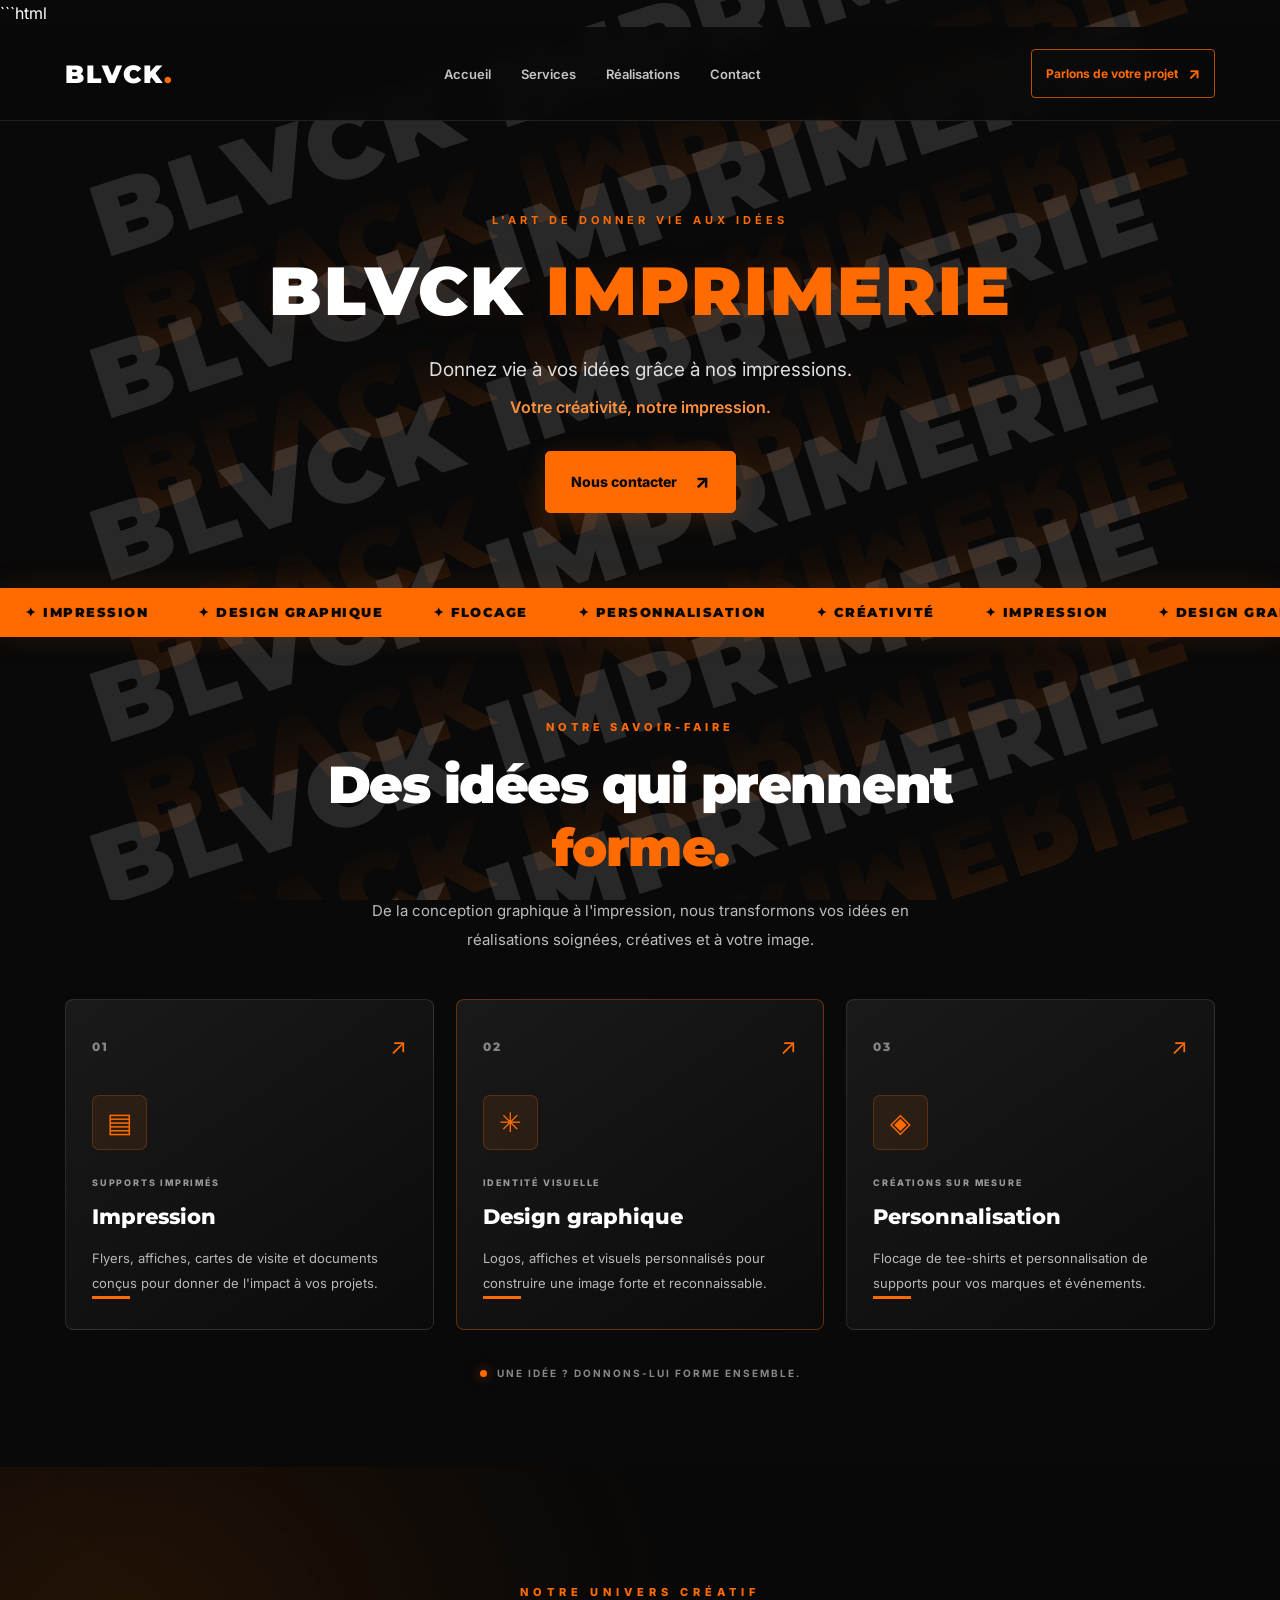
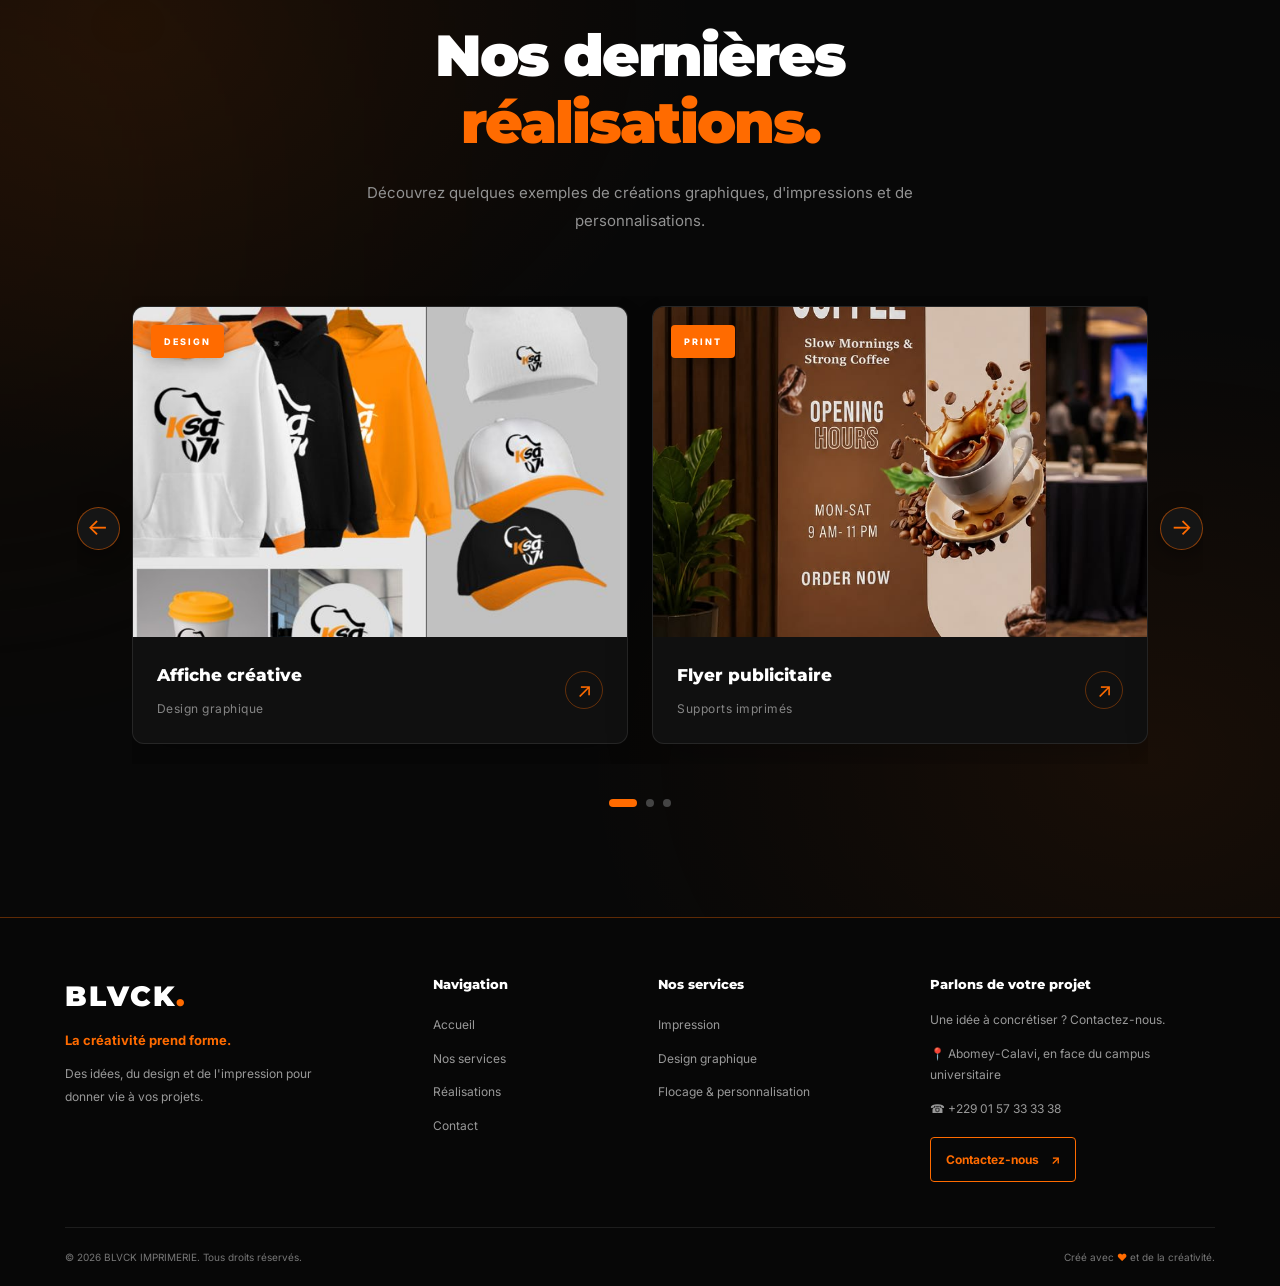
==== commit 7eaf2588: "Update index.html" ====
--- a/index.html
+++ b/index.html
@@ -2,33 +2,40 @@
 <!DOCTYPE html>
 <html lang="fr">
 
+```html
 <head>
     <meta charset="UTF-8">
     <meta name="viewport" content="width=device-width, initial-scale=1.0">
-     <meta name="description" content="Blvck Imprimerie au Bénin : services d'impression, design graphique, création de flyers, affiches, logos et flocage personnalisé. Donnez vie à vos idées.">
-    <link rel="canonical" href="https://ton-domaine.com/">
-     <meta name="keywords" content="imprimerie Abomey-Calavi, impression Bénin, design graphique, création flyer, affiche publicitaire, flocage tee-shirt, personnalisation, Blvck Imprimerie">
+
+    <!-- SEO -->
+    <title>BLVCK Imprimerie | Impression & Design graphique à Abomey-Calavi</title>
+
+    <meta name="description" content="BLVCK Imprimerie au Bénin : impression, design graphique, flyers, affiches, logos et flocage personnalisé à Abomey-Calavi.">
+
+    <link rel="canonical" href="https://deadlydav-bi.github.io/Blvck-Imprimerie/">
+
     <meta name="theme-color" content="#090909">
-      <!-- OPEN GRAPH : APERÇU SUR LES RÉSEAUX SOCIAUX -->
-<meta property="og:type" content="website">
-<meta property="og:title" content="BLVCK IMPRIMERIE | Créativité & Impression">
-<meta property="og:description" content="Impression, design graphique, flocage et personnalisation à Abomey-Calavi, en face du campus.">
-<meta property="og:locale" content="fr_BJ">
-<meta property="og:site_name" content="BLVCK IMPRIMERIE">
-<meta property="og:image" content="https://ton-domaine.com/images/og-blvck.jpg">
-          <!-- TWITTER / X CARD --> 
-<meta name="twitter:card" content="summary_large_image">
-<meta name="twitter:title" content="BLVCK IMPRIMERIE | Créativité & Impression">
-<meta name="twitter:description" content="Impression, design graphique, flocage et personnalisation à Abomey-Calavi, au Bénin.">
-<meta name="twitter:image" content="https://ton-domaine.com/images/og-blvck.png">
-    <title>BLVCK Imprimerie | Impression & Design graphique à Abomey-Calavi</title>
-<meta name="theme-color" content="#090909">
-
-<!-- FAVICON BLVCK -->
-<link rel="icon" type="image/svg+xml" href="images/favicon.svg">
-
-<link rel="stylesheet" href="style.css">
-    <link rel="stylesheet" href="style.css">
+
+    <!-- OPEN GRAPH -->
+    <meta property="og:type" content="website">
+    <meta property="og:title" content="BLVCK IMPRIMERIE | Créativité & Impression">
+    <meta property="og:description" content="Impression, design graphique, flocage et personnalisation à Abomey-Calavi, en face du campus.">
+    <meta property="og:locale" content="fr_BJ">
+    <meta property="og:site_name" content="BLVCK IMPRIMERIE">
+    <meta property="og:url" content="https://deadlydav-bi.github.io/Blvck-Imprimerie/">
+    <meta property="og:image" content="https://deadlydav-bi.github.io/Blvck-Imprimerie/images/og-blvck.png">
+
+    <!-- TWITTER / X -->
+    <meta name="twitter:card" content="summary_large_image">
+    <meta name="twitter:title" content="BLVCK IMPRIMERIE | Créativité & Impression">
+    <meta name="twitter:description" content="Impression, design graphique, flocage et personnalisation à Abomey-Calavi, au Bénin.">
+    <meta name="twitter:image" content="https://deadlydav-bi.github.io/Blvck-Imprimerie/images/og-blvck.png">
+
+    <!-- FAVICON -->
+    <link rel="icon" type="image/svg+xml" href="./images/favicon.svg">
+
+    <!-- CSS -->
+    <link rel="stylesheet" href="./style.css">
 </head>
 
 <body>
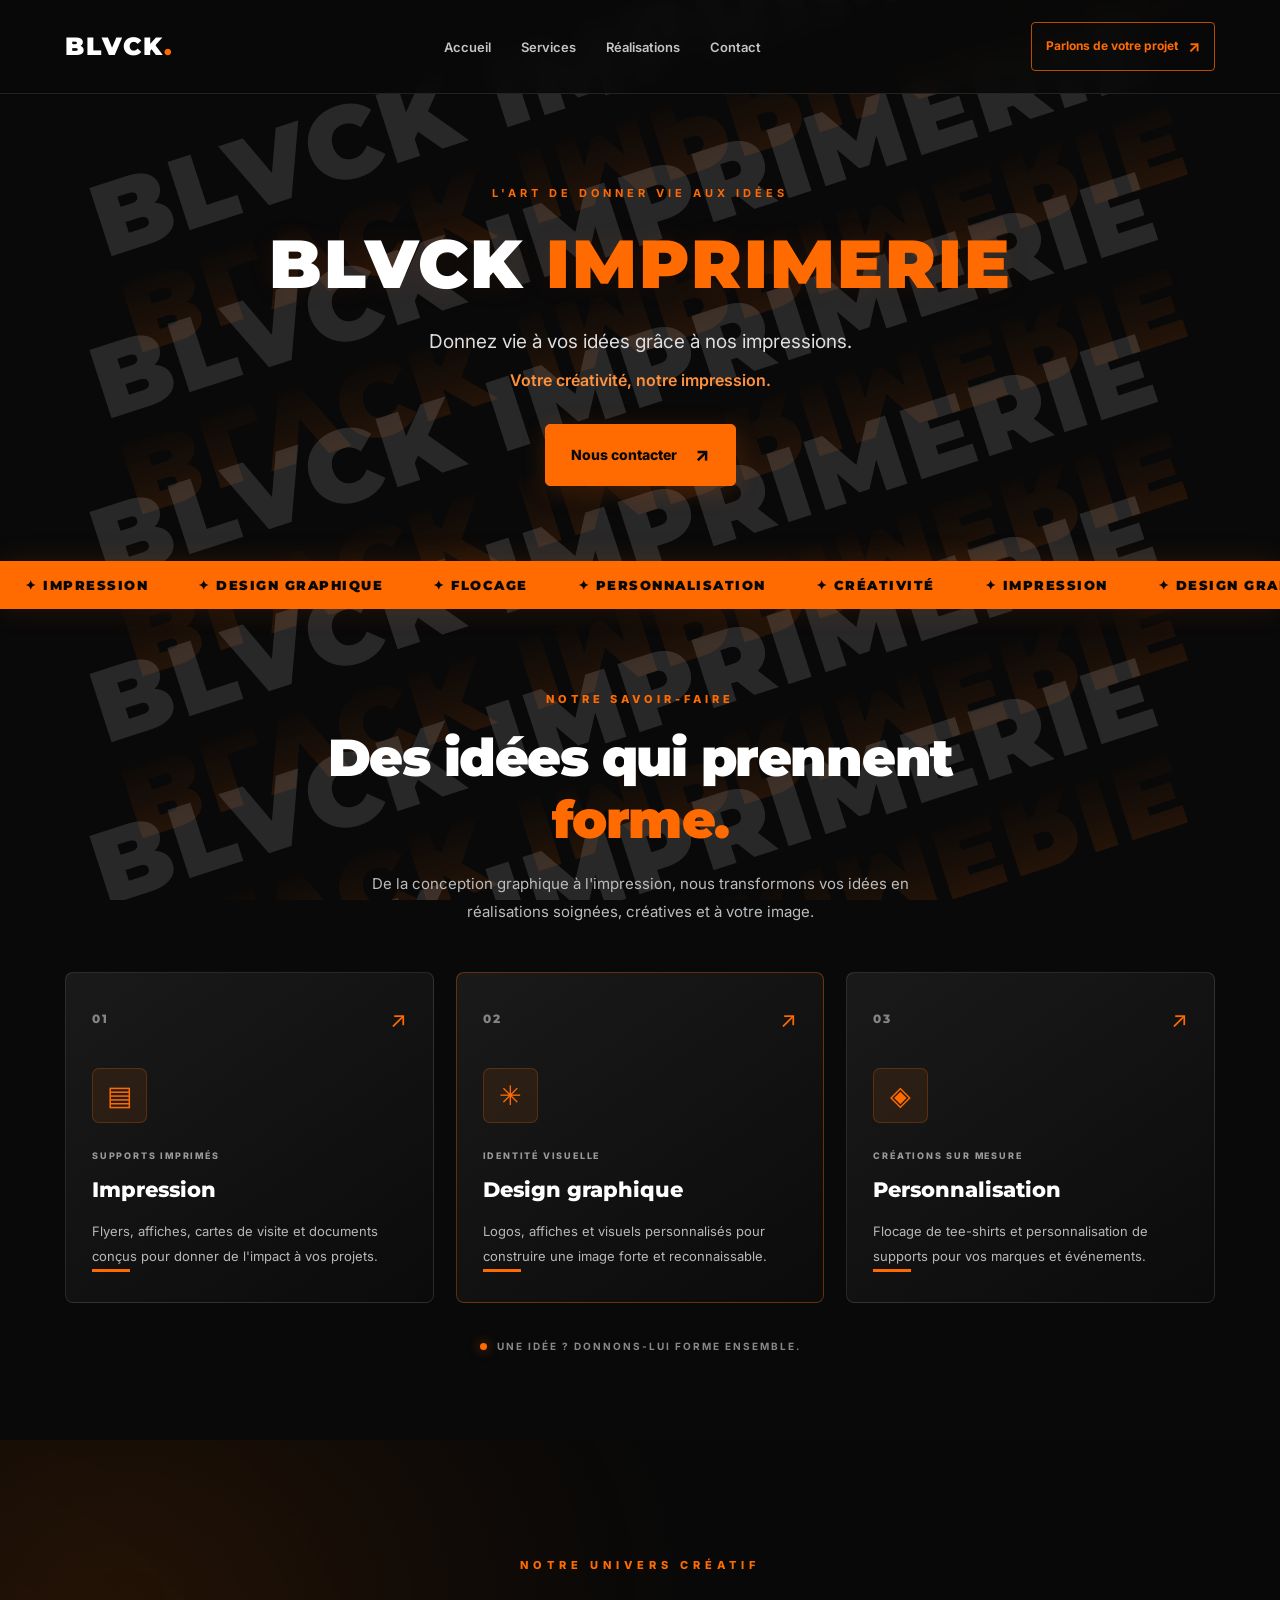
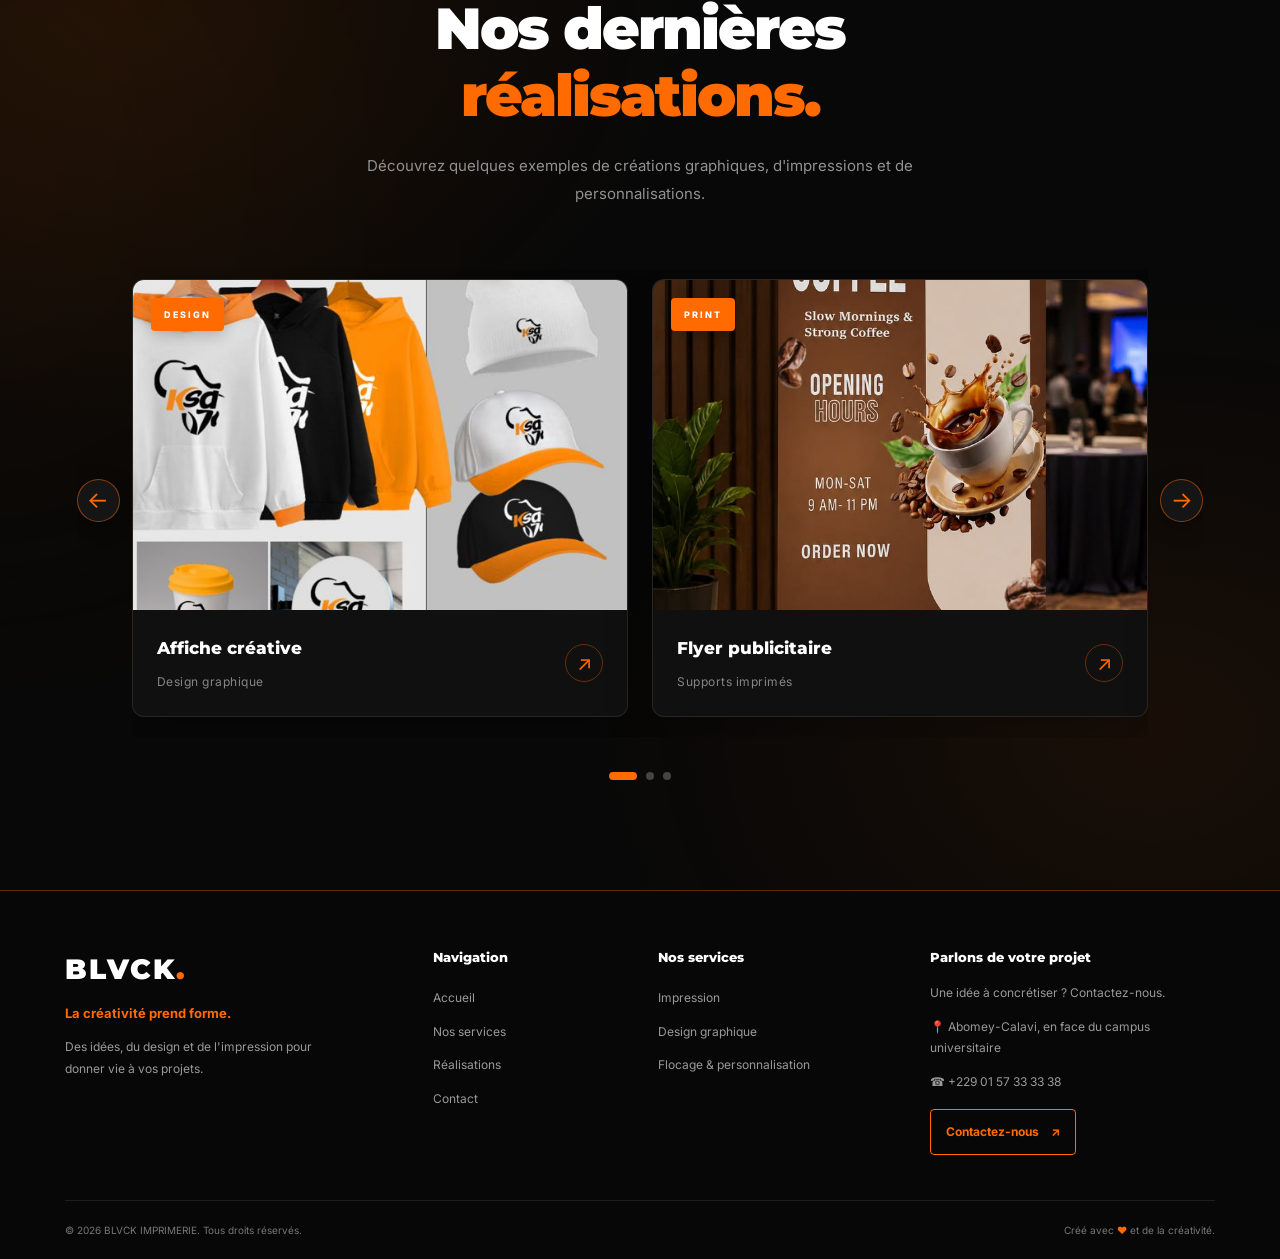
==== commit 7d837499: "Update index.html" ====
--- a/index.html
+++ b/index.html
@@ -2,7 +2,6 @@
 <!DOCTYPE html>
 <html lang="fr">
 
-```html
 <head>
     <meta charset="UTF-8">
     <meta name="viewport" content="width=device-width, initial-scale=1.0">
